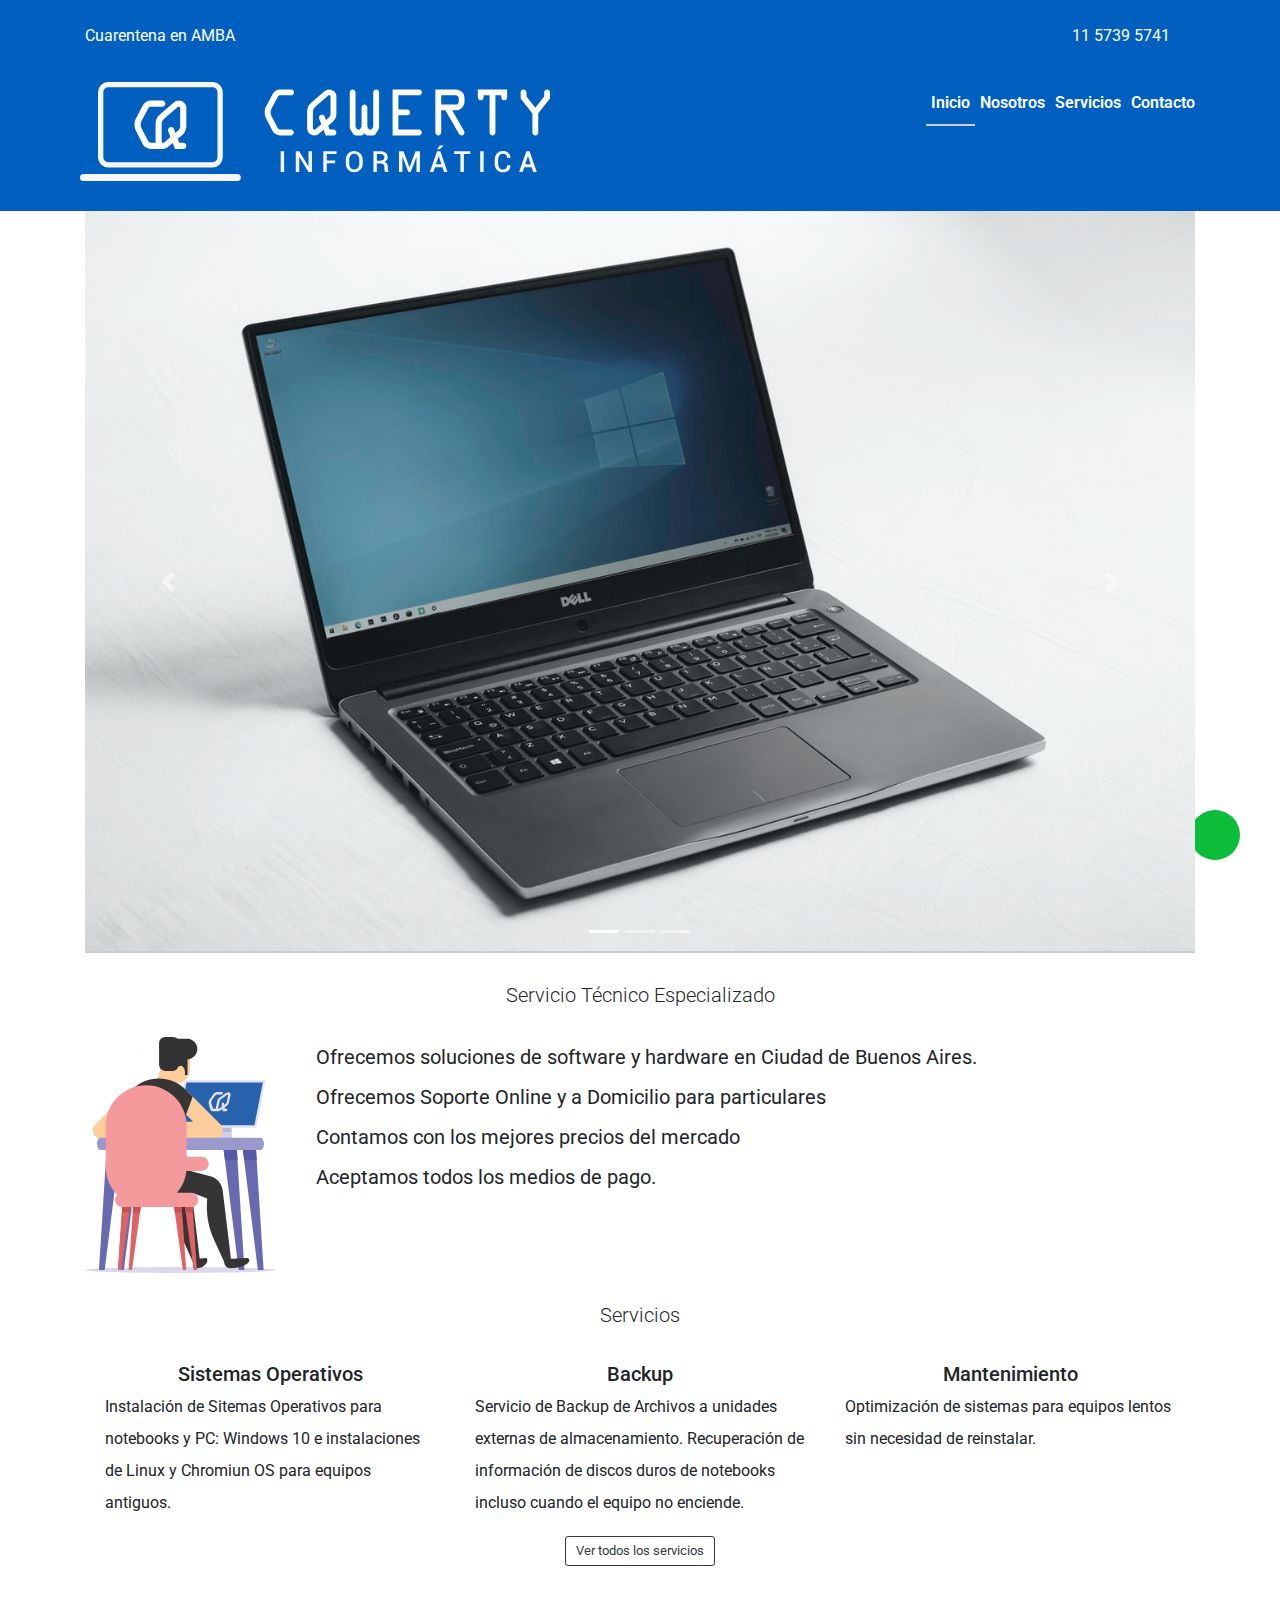
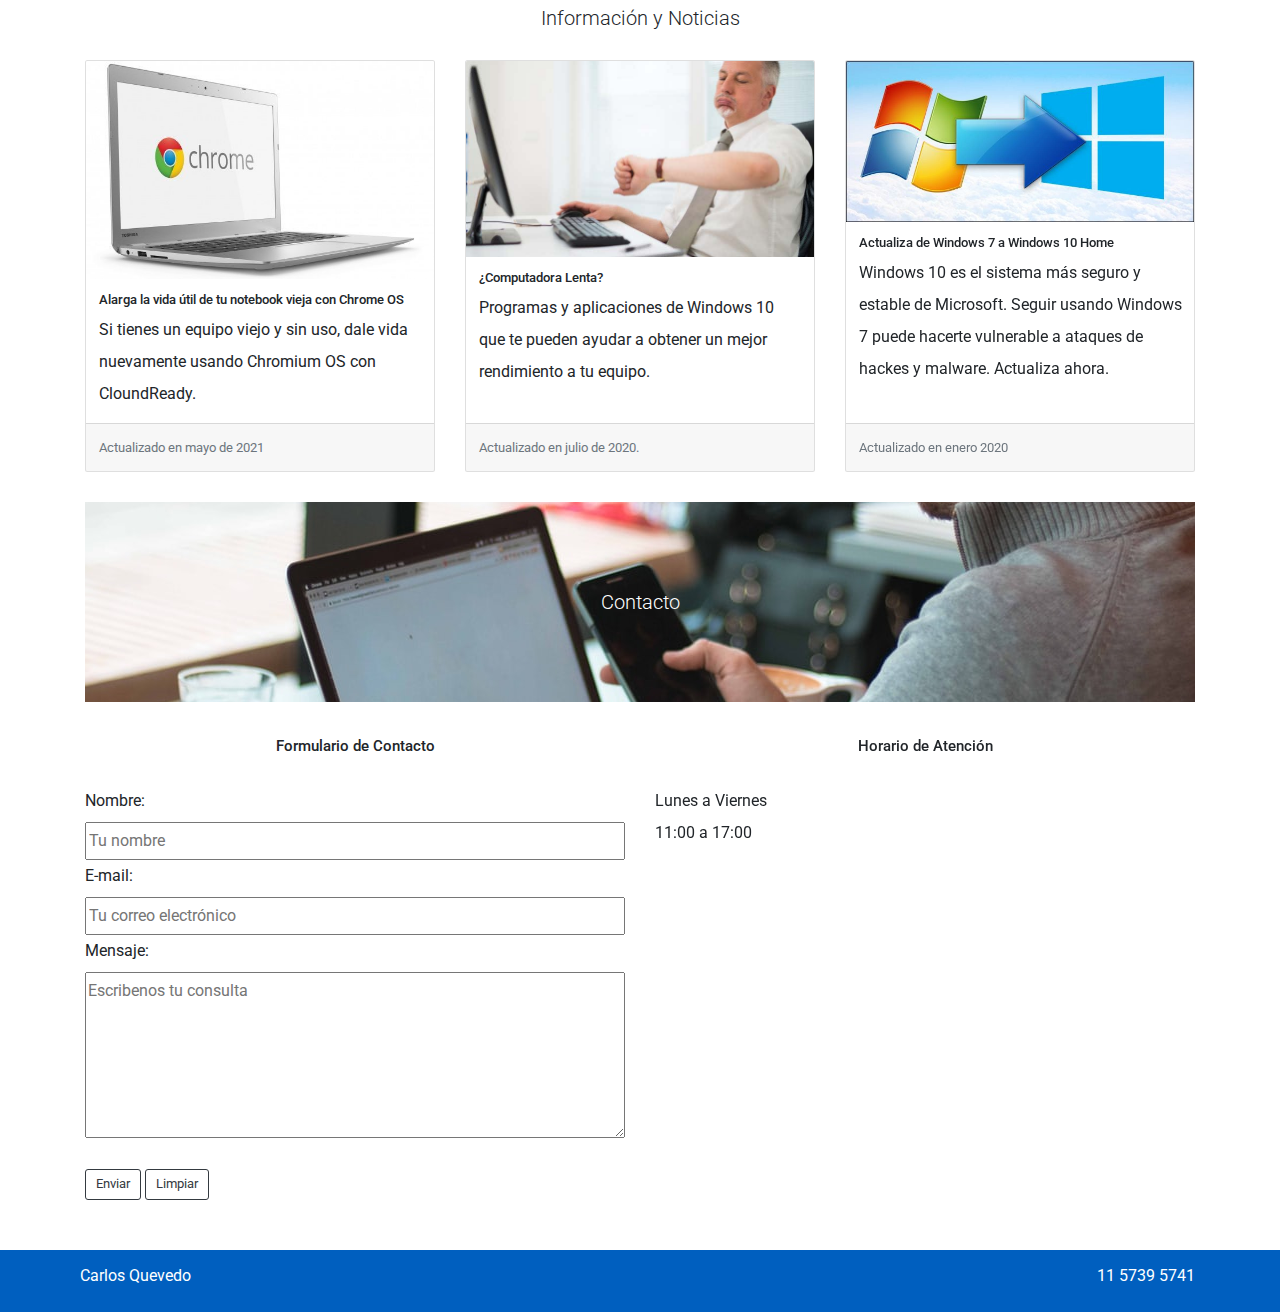
==== index.html @ 0c422514 "Version 1" ====
<!DOCTYPE html>
<html lang="es">

<head>
    <meta charset="UTF-8">
    <meta http-equiv="X-UA-Compatible" content="IE=edge">
    <meta name="viewport" content="width=device-width, initial-scale=1.0">
    <title>CQWERTY Informática</title>
  
      <!-- Icon -->
        <link rel="shortcut icon" href="./img/icon.svg" type="image/x-icon">
        
        <!-- Google Fonts -->
        <link rel="preconnect" href="https://fonts.gstatic.com">
        <link href="https://fonts.googleapis.com/css2?family=Roboto:ital,wght@0,100;0,300;0,400;0,500;0,700;0,900;1,100;1,300;1,400;1,500;1,700;1,900&display=swap" rel="stylesheet">
      
        <!-- Animation -->
        <link rel="stylesheet"    href="https://cdnjs.cloudflare.com/ajax/libs/animate.css/4.1.1/animate.min.css"/>

         <!-- Font Awesome 5.14 -->
         <link rel="stylesheet" href="https://use.fontawesome.com/releases/v5.14.0/css/all.css" integrity="sha384-HzLeBuhoNPvSl5KYnjx0BT+WB0QEEqLprO+NBkkk5gbc67FTaL7XIGa2w1L0Xbgc" crossorigin="anonymous">
      
         <!-- Bootstrap CSS -->
        <link rel="stylesheet" href="https://stackpath.bootstrapcdn.com/bootstrap/4.5.2/css/bootstrap.min.css" integrity="sha384-JcKb8q3iqJ61gNV9KGb8thSsNjpSL0n8PARn9HuZOnIxN0hoP+VmmDGMN5t9UJ0Z" crossorigin="anonymous"> 
        <link rel="stylesheet" href="./css/estilos.css">
</head>



<body>
      
  <a class="flex-center" href="https://api.whatsapp.com/send/?phone=5491157395741&text=WCli+-+Hola+tengo+una+consulta" target="_blank" id="btn-whatsapp" title="Contactar">
    <i class="fab fa-whatsapp"> </i> </a>
  
    <header class="flex-column">

      <div class=" bg-main padding-10">

          <div id="top-bar" class=" bg-main padding-10 flex-center">
          </div><!-- BARRA SUPERIOR -->

      <div class="main-header container flex-start">
          
          <div id="logo"  class="padding-10 main-title">  
          </div>
         
  
          <nav class="padding-10 nav-menu">

              <button id="btn-menu" onclick="menu()">
                  <i class="fa fa-bars"></i>
              </button>

              <a class="nav-enlace ocultar-menu active" href="./">Inicio</a>
              <a class="nav-enlace ocultar-menu" href="./nosotros.html">Nosotros</a>
              <a class="nav-enlace ocultar-menu " href="./servicios.html">Servicios</a>
              <a class="nav-enlace ocultar-menu" href="./contacto.html">Contacto</a>
              
          </nav>
          
      </div>
      
     
  </header>

  <div class="container">
    <div id="carouselExampleIndicators" class="carousel slide" data-ride="carousel">
      <ol class="carousel-indicators">
        <li data-target="#carouselExampleIndicators" data-slide-to="0" class="active"></li>
        <li data-target="#carouselExampleIndicators" data-slide-to="1"></li>
        <li data-target="#carouselExampleIndicators" data-slide-to="2"></li>
      </ol>
      <div class="carousel-inner">
        <div class="carousel-item active">
          <img src="./img/anuncio3.jpg" class="d-block w-100" alt="...">
        </div>
        <div class="carousel-item">
          <img src="./img/anuncio1.jpg" class="d-block w-100" alt="...">
        </div>
        <div class="carousel-item">
          <img src="./img/anuncio2.jpg" class="d-block w-100" alt="...">
        </div>
      </div>
      <a class="carousel-control-prev" href="#carouselExampleIndicators" role="button" data-slide="prev">
        <span class="carousel-control-prev-icon" aria-hidden="true"></span>
        <span class="sr-only">Anterior</span>
      </a>
      <a class="carousel-control-next" href="#carouselExampleIndicators" role="button" data-slide="next">
        <span class="carousel-control-next-icon" aria-hidden="true"></span>
        <span class="sr-only">Siguiente</span>
      </a>
    </div>
  </div>
  
    



   


    <section id="nosotros">
        <h2 class="text-center fw-300">Servicio Técnico Especializado</h2>
        <div class="mt-5 nosotros container d-flex">
          <div>
              <img src="./img/nosotros.svg" alt="">
          </div>
          <p>
            <ul class="nosotros-li">
              <li><i class="fa fa-check-square"> </i>  Ofrecemos soluciones de software y hardware en Ciudad de Buenos Aires.</li>
              <li><i class="fa fa-check-square"> </i>  Ofrecemos Soporte Online y a Domicilio para particulares</li>
              <li><i class="fa fa-check-square"> </i>  Contamos con los mejores precios del mercado</li>
              <li><i class="fa fa-check-square"> </i>  Aceptamos todos los medios de pago.</li>
            </ul>
            
            
            
          </p>

        </div>
      

        




    </section>
      <!-- NOSOTROS -->

    
    <main id="Services" class="container padding-30 f-column f-wrap">
      
      <h2 class="text-center fw-300">Servicios</h3>    

        <div class="row mt-5 service-li  d-flex">
          <div class="col service-item margin-5">
              <h3 class="service-title text-center"><i class="fab fa-windows"> </i> Sistemas Operativos</h3>
              <p class="service-text-1">Instalación de Sitemas Operativos para notebooks y PC: Windows 10 e instalaciones de Linux y Chromiun OS para equipos antiguos.</p>
             
  
          </div>
          <div class="col service-item margin-5">
            <h3 class="service-title  text-center" ><i class="fa fa-hdd"> </i> Backup</h3>
              <p class="service-text-1 ">Servicio de Backup de Archivos a unidades externas de almacenamiento. Recuperación de información de discos duros de notebooks incluso cuando el equipo no enciende.</p>
             
  
  
          </div>
          <div class="col service-item margin-5">
              <h3 class=" service-title text-center"><i class="fa fa-laptop-medical"> </i> Mantenimiento</h3>
              <p class="service-text-1 ">Optimización de sistemas para equipos lentos sin necesidad de reinstalar.</p>
              
          </div>
          </div>            <!-- FIN FILA -->


        <p class="text-center"><a class="btn btn-outline-dark btn-lg" href="./servicios.html">Ver todos los servicios</a></p>
    </main > 
    <!-- MAIN SERVICIOS -->

    <h2 class="text-center fw-300">Información y Noticias</h2>
    <section class="main-blog container">

        <div class="card-deck">
            <div class="card">
              <img src="./img/blog/chromebook.jpg" class="card-img-top" alt="...">
              <div class="card-body">
                <h5 class="card-title">Alarga la vida útil de tu notebook vieja con Chrome OS</h5>
                <p class="card-text">Si tienes un equipo viejo y sin uso, dale vida nuevamente usando Chromium OS con CloundReady.</p>
              </div>
              <div class="card-footer">
                <small class="text-muted">Actualizado en mayo de 2021</small>
              </div>
            </div>
            <div class="card">
              <img src="./img/blog/pc-lenta.jpg" class="card-img-top" alt="...">
              <div class="card-body">
                <h5 class="card-title">¿Computadora Lenta?</h5>
                <p class="card-text">Programas y aplicaciones de Windows 10 que te pueden ayudar a obtener un mejor rendimiento a tu equipo.</p>
              </div>
              <div class="card-footer">
                <small class="text-muted">Actualizado en julio de 2020.</small>
              </div>
            </div>
            <div class="card">
              <img src="./img/blog/windows7.jpg" class="card-img-top" alt="...">
              <div class="card-body">
                <h5 class="card-title">Actualiza de Windows 7 a Windows 10 Home</h5>
                <p class="card-text">Windows 10 es el sistema más seguro y estable de Microsoft. Seguir usando Windows 7 puede hacerte vulnerable a ataques de hackes y malware.  Actualiza ahora.</p>
              </div>
              <div class="card-footer">
                <small class="text-muted">Actualizado en enero 2020</small>
              </div>
            </div>
          </div>        

    </section> 
    <!-- BLOG NOTICIAS -->

    <section id="contacto " class="container contacto">


    
    <h2 class="contacto-title fw-300 text-center"> Contacto</h2>
    <!-- comentario -->

      <div class="row">
      <div class="col-sm">
        <h4 class="mt-5 mb-5 text-center">Formulario de Contacto</h4>
        <form action="">

          <label for="nombre"><i class="far fa-user"> </i> Nombre:</label>
            <input type="text" id="nombre" placeholder="Tu nombre" required>
        
            <label for="correo"><i class="fa fa-at"> </i> E-mail:</label>
            <input type="email" name="email" id="email" placeholder="Tu correo electrónico" required>
        
            <label for="mensaje"><i class="far fa-comment-alt"> </i> Mensaje:</label>
            <textarea name="mensaje" id="mensaje" cols="30" rows="5" placeholder="Escribenos tu consulta"></textarea>
          
      <div class="mt-5"><input class="btn btn-outline-dark btn-lg" type="submit" value="Enviar"> 
        <input class="btn btn-outline-dark btn-lg" type="reset" value="Limpiar"></div>
    </form>
      </div>

      <div class="col-sm">
        <h4 class="mt-5 mb-5 text-center">Horario de Atención</h4>

        <p>Lunes a Viernes<br>11:00 a 17:00</p>

        <iframe
                src="https://www.google.com/maps/embed?pb=!1m18!1m12!1m3!1d13136.920981046613!2d-58.40308395!3d-34.5983389!2m3!1f0!2f0!3f0!3m2!1i1024!2i768!4f13.1!3m3!1m2!1s0x95bccb19652d4001%3A0x3129da6bbda3a8c0!2sServicio%20T%C3%A9cnico%20CQWERTY!5e0!3m2!1ses-419!2sar!4v1618425136594!5m2!1ses-419!2sar"
                width="100%" height="350px" style="border:0;" allowfullscreen="" loading="lazy"></iframe>

      </div>
    </div>
    
    
    

    </section>
    <!-- CONTACTO -->


    <footer id="footer" class="bg-main">
    
    </footer> 


    
    <script src="https://code.jquery.com/jquery-3.5.1.slim.min.js" integrity="sha384-DfXdz2htPH0lsSSs5nCTpuj/zy4C+OGpamoFVy38MVBnE+IbbVYUew+OrCXaRkfj" crossorigin="anonymous"></script>
    <script src="https://cdn.jsdelivr.net/npm/popper.js@1.16.1/dist/umd/popper.min.js" integrity="sha384-9/reFTGAW83EW2RDu2S0VKaIzap3H66lZH81PoYlFhbGU+6BZp6G7niu735Sk7lN" crossorigin="anonymous"></script>
    <script src="https://stackpath.bootstrapcdn.com/bootstrap/4.5.2/js/bootstrap.min.js" integrity="sha384-B4gt1jrGC7Jh4AgTPSdUtOBvfO8shuf57BaghqFfPlYxofvL8/KUEfYiJOMMV+rV" crossorigin="anonymous"></script>
    <script src="./js/script.js"></script>
    <script src="./js/app.js"></script>
    <script src="./js/data.js"></script>
</body>

</html>
---- css/estilos.css ----
html {
    box-sizing: border-box;
    font-size: 62.5%;  
    /* reset para rems :
    16px es la base del tamaño fuente en html 
    62.5 = 10px de 16px
        */
}
*, *:before, *:after {
    box-sizing: inherit;
}

body {

    font-family: 'Roboto', sans-serif;
    font-size: 1.6rem;
    line-height: 2;
}
header {
    background: #014f84;
}
        
section {
    margin-top: 30px;
}
aside {
    width: 30%;
    padding-left: 15px;
    margin-left: 15px;
    float: right;
    background-color: rgb(241, 241, 241);
    border-radius: 15px;
  }
aside h2 {
    text-align: center;
    margin: 15px;
    font-weight: 600;
}
aside h3 {
    font-size: 1.6rem;
    line-height: normal;
}
aside p {
    line-height:1.5;
    font-size: 1.3rem;
}
aside .noticias-li {
    margin-top: 20px;
}


/* Globales */
img {
    width: 100%;
    max-width: 100%;
}

form {
    display: flex;
    flex-direction: column;
}

nav {
    display: flex;
    justify-content: flex-end;
}

footer a {
    color: white;
}
footer a:hover {
    color: white;
}
a:hover {
    text-decoration: none;
}
li {
    list-style: none;
}
h2.card-title {
    font-size: 8rem;
}


.condiciones {
    font-size: 1rem;
    color: red;
    font-style: italic;
}

/* BOTONES */
button {
    border: none;
}
#btn-menu {
    display: none;
}
#btn-whatsapp {
    background-color: #0bbd38;
    color: white;
    padding: 5px;
    position: fixed;
    bottom: 40px;
    right: 40px;
    border-radius: 50%;
    width: 50px;
    height: 50px;
    font-size: 2.2rem;
    transition: ease-in-out 0.5s;
}
#btn-whatsapp:hover {
    text-decoration: none;
    background-color: white;
    border: 1px solid #0bbd38;
    color: #0bbd38;
}
.btn-consulta {
    transition: ease-in-out 0.5s ;
}
.btn-consulta:hover {
    background-color: #0bbd38;
    color: white;
    font-weight: bold;
    text-transform: capitalize;
    font-size: 2rem;
}
.service-title {
    background: none;
    font-size: 2rem;
}


.flex-center {
    display: flex;
    justify-content: center;
    align-items: center;
}
.flex-column {
    display: flex;
    flex-direction: column;
}
.flex-between {
    display: flex;
    justify-content: space-between;
}
.flex-start {
    display: flex;
    justify-content: space-between;
    align-items: flex-start;
}
.f-wrap {
    flex-wrap: wrap;
}
.jumbo-screenfit {
    max-width: 700px;
}
.h-500 {
    height: 500px;
}


/* PADDINGS */
.no-padding {
    padding:0;
}
.padding-10 {
    padding: 10px;
}

.padding-20 {
    padding:30px;
}
.padding-30 {
    padding: 30px;
}
.padding-lr-30 {
    padding: 0 30px;
}
/* MARGENES */
.margin-5 {
    margin: 5px;
}
.margin-15 {
    margin: 15px;
}
.margin-30 {
    margin: 30px;
}

/* BACKGROUND COLOR */
.bg-main {
    background: #005fbf;
}
.bg-gris {
    background-color: #d3d3d3;
}
.bg-footer {
    background-color: #040404;
}


    /* FUENTES */
.fw-300 {
    font-weight: 300;
}

/* HEADER */
.top-bar {
    display: flex;
    flex-direction: row;
    justify-content: space-between;
}
.top-bar-element a {
    color: white;
}
.top-bar-element, .top-bar-element:hover {
    color: white;
}

.main-header {
    padding: 1rem 0;
}
.main-title img {
    width: 70%;
    flex-shrink: 0;
}

a.nav-enlace {
    display: inline-block;
    color: #fff;
    padding: 5px;
    font-weight: 600;
}
a.nav-enlace:hover {
    border-bottom: 2px solid #ccc;
    text-decoration: none;
}
.active {
    border-bottom: 2px solid #ccc;
}

.nosotros-li {
    font-size: 2rem;
    list-style: none;
}

.contacto-title {
    background: #014f84 url("../img/contacto-head.jpg") center no-repeat;
    height: 20rem;
    display: flex;
    align-items: center;
    justify-content: center;
    color: white;
    
}

.ocultar-serv {
    display: none;
}

/* PAGES */
.nosotros-page-txt p {
    font-size: 2rem;
    padding: 15px;
}


/* BLOG */
.blog-cards {
    font-size: 5rem;
    color: white;
    width: 25%;
    height: 200px;
    border-radius: 15px;
    margin: 5px; 
}
.article-description, .article-description a {
    color: #696969;
    font-size: 1.4rem;
}
blockquote {
    margin: 15px;
    font-size: 2rem;
    font-style: italic;
    font-family: Georgia, 'Times New Roman', Times, serif;
}
blockquote::before {
    content: '“';
    font-family: Georgia, Times, 'Times New Roman', serif;
    font-size: 5rem;
    font-style: italic;
}


/* MEDIA QUERIES */
@media (max-width: 1000px) {
    .container, .container-md, .container-sm   {
        max-width: 100%;

    }
}
@media (max-width: 768px) {
   body.padding-30{
       padding: 0;
   }
   .main-title img {
    width: 100%;
}
.main-header {
    flex-direction: column;
    align-items: center;
}
#nosotros .container {
    flex-direction: row-reverse;
    align-items: flex-end;
}
.nosotros-page {
    flex-direction: column-reverse;
}
    nav {
        flex-direction: column;
        align-items:center;
    }
    section, main  {
        padding: 10px;
    }
    #btn-menu {
        display: block;
    }
    a.ocultar-menu {
        display: none;
    }
    .active {
        border-bottom: none;
    }
    .container, .container-md, .container-sm {
        max-width: 100%;

    }
    .service-li {
        flex-direction: column;
        text-align: center;
        padding: 5px;
    }
    .service-item {
        margin: 3rem;
    }
}

@media (max-width: 580px) {
    .container, .container-md, .container-sm   {
        max-width: 100%;

    }
header {
    height: auto;
}
.main-title img {
    width: 90%;
}
h2.card-title {
    font-size: 4rem;
}
.jumbo-phonefit {
    line-height: normal;
}
.nosotros-page {
    flex-direction: column-reverse;
}
#nosotros .container {
    flex-direction: column-reverse;
    justify-content: center;
    align-items: center;
}
    .f-wrap { 
    flex-wrap: wrap;
}
.top-bar {
    justify-content: center;
}
.covid-alert {
    display: none;
}
.footer-column {
    flex-direction: column;
    align-content: center;
    justify-content: center;
    padding-top: 1rem;
}
}
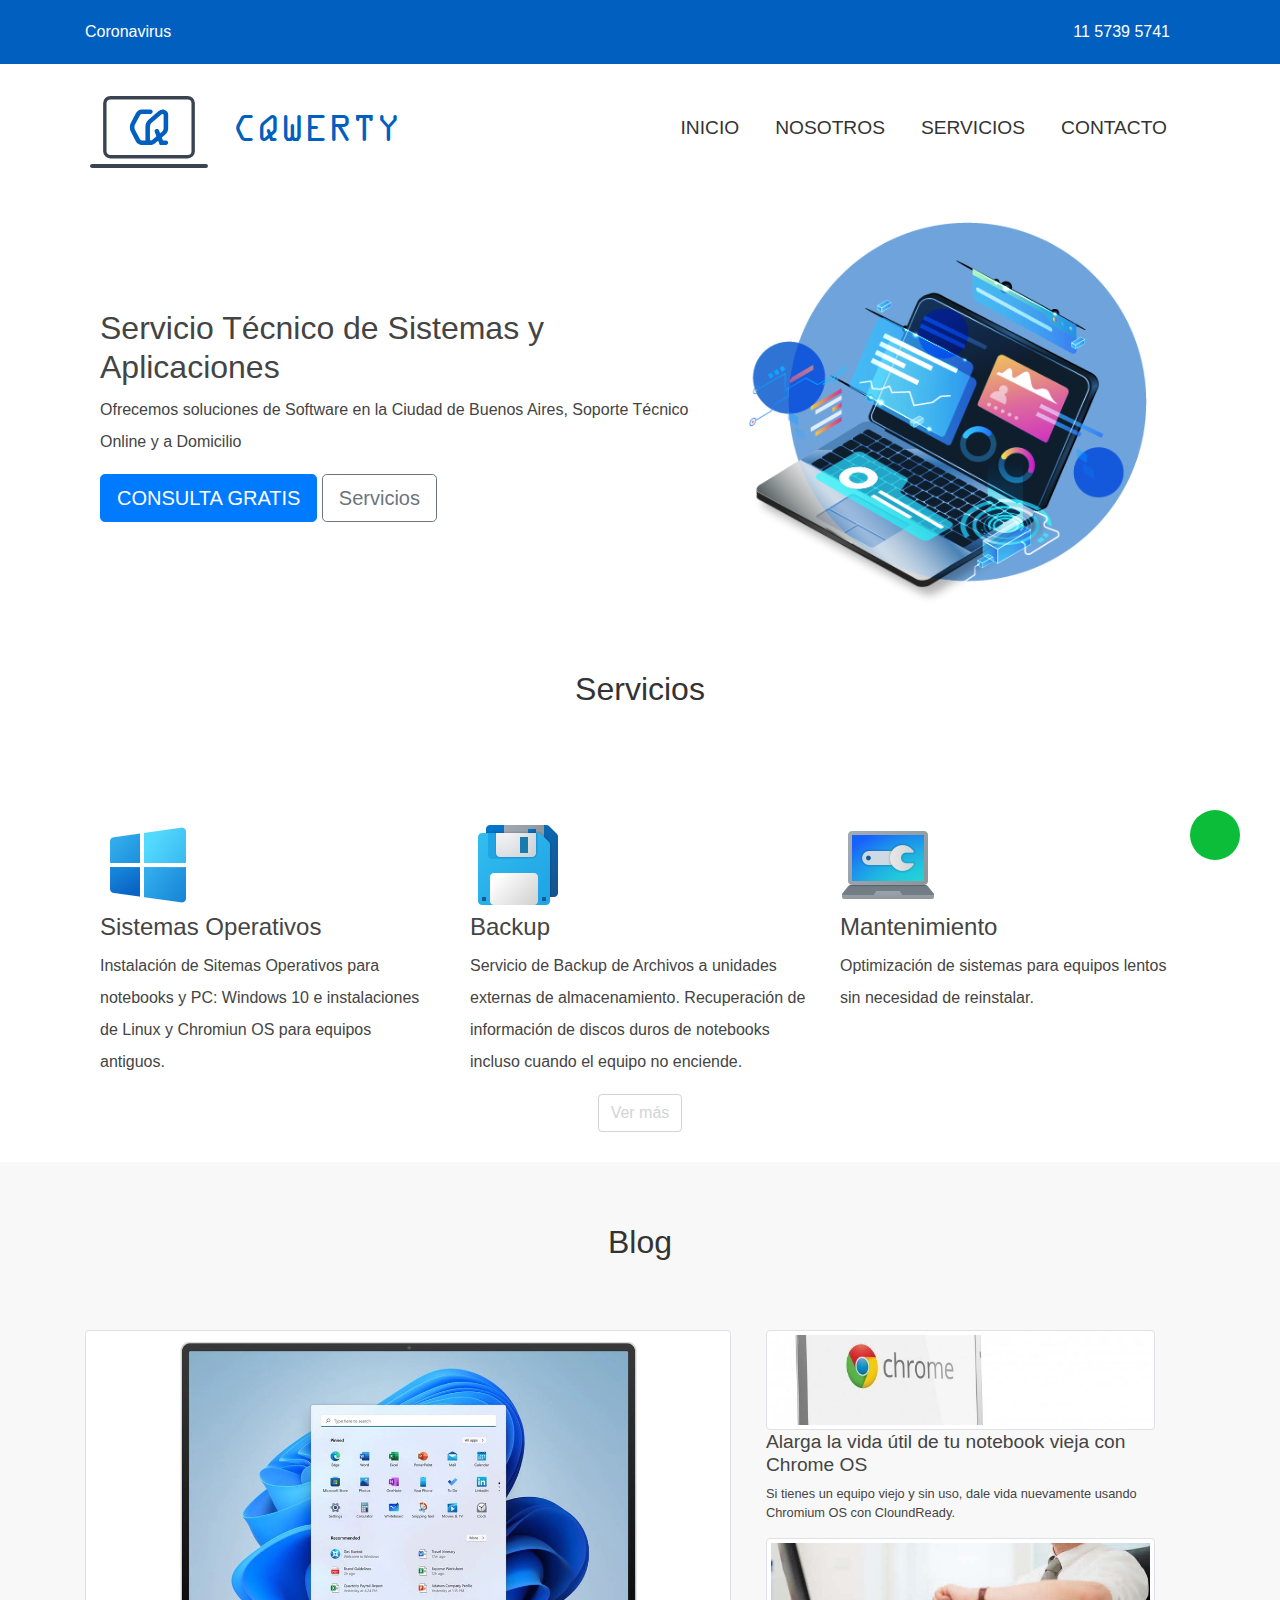
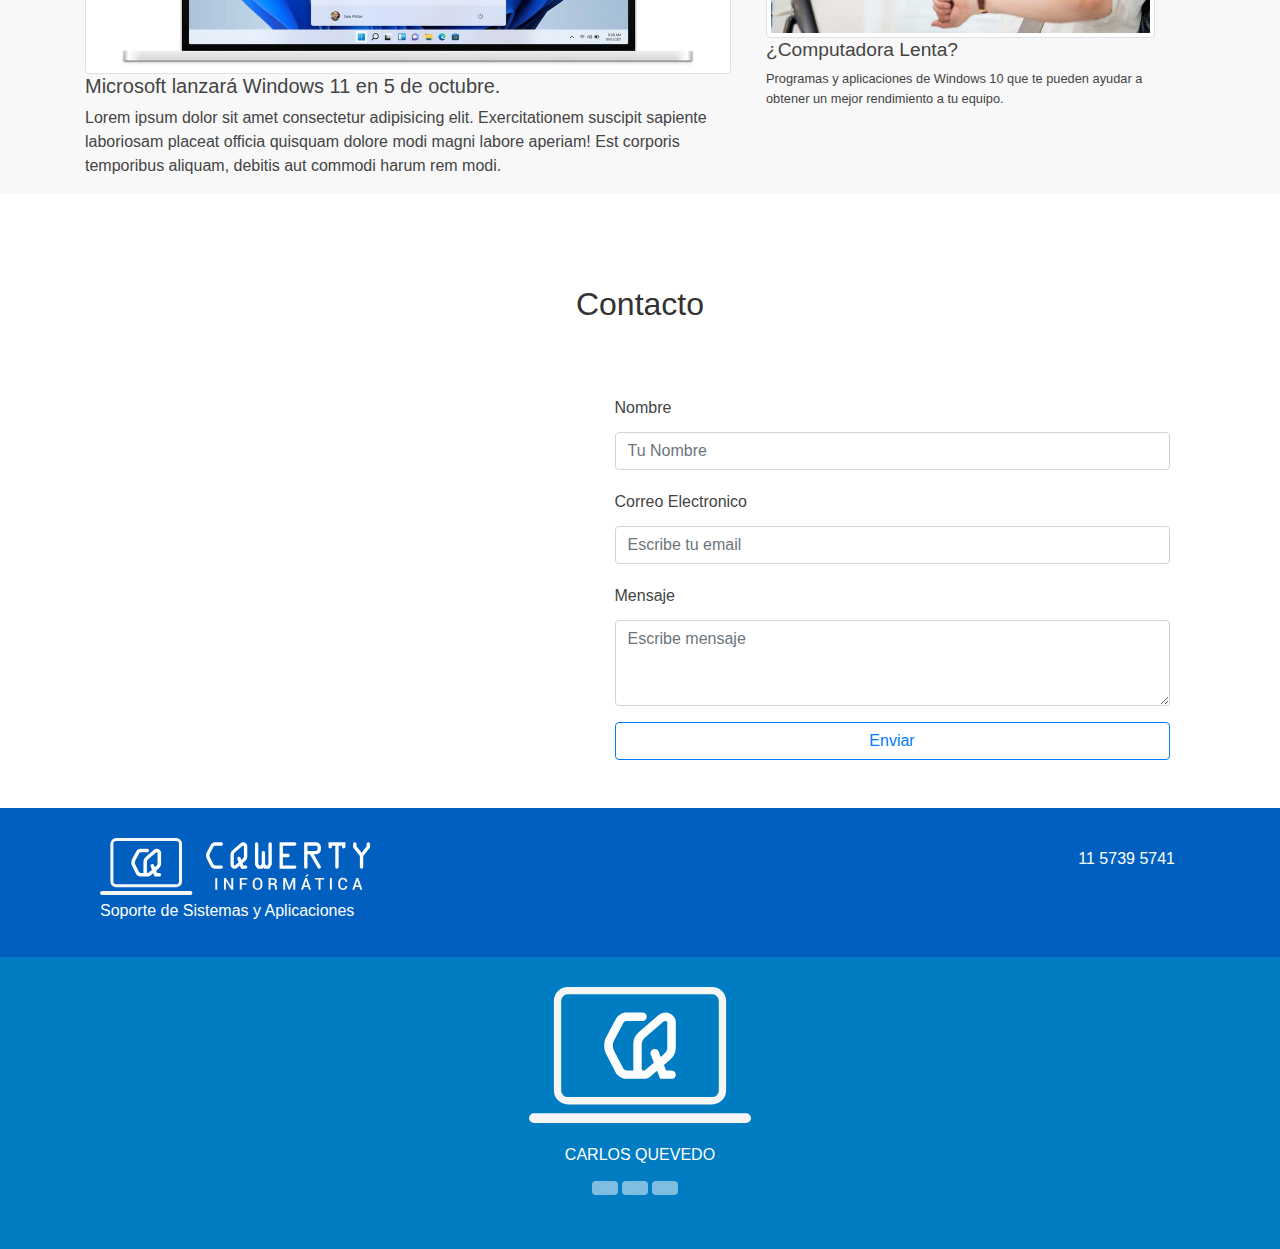
==== commit 8027b04f: "Web Redesign" ====
--- a/index.html
+++ b/index.html
@@ -2,68 +2,97 @@
 <html lang="es">
 
 <head>
-    <meta charset="UTF-8">
-    <meta http-equiv="X-UA-Compatible" content="IE=edge">
-    <meta name="viewport" content="width=device-width, initial-scale=1.0">
-    <title>CQWERTY Informática</title>
-  
-      <!-- Icon -->
-        <link rel="shortcut icon" href="./img/icon.svg" type="image/x-icon">
+  <meta charset="UTF-8">
+  <meta http-equiv="X-UA-Compatible" content="IE=edge">
+  <meta name="viewport" content="width=device-width, initial-scale=1.0">
+  <meta name="keywords" content="Servicio, técnico, computadoras, notebook, soporte, reparación">
+  <meta name="description" content="CQWERTY Informática: Soporte Técnico de Sistemas y Aplicaciones. 
+    Ofrecemos Servicio Técnico Especializado en Software de Notebooks y PC">
+  <meta name="author" content="Carlos Quevedo">
+  <meta name="copyright" content="CQWERTY IT">
+  <meta name="robots" content="index">
+
+  <title>CQWERTY Informática</title>
+
+  <link rel="shortcut icon" href="./img/ico.svg" type="image/x-icon">
+  <link rel="stylesheet" href="https://cdnjs.cloudflare.com/ajax/libs/animate.css/4.1.1/animate.min.css" />
+  <link rel="stylesheet" href="https://use.fontawesome.com/releases/v5.14.0/css/all.css"
+    integrity="sha384-HzLeBuhoNPvSl5KYnjx0BT+WB0QEEqLprO+NBkkk5gbc67FTaL7XIGa2w1L0Xbgc" crossorigin="anonymous">
+    <link href="https://fonts.googleapis.com/icon?family=Material+Icons" rel="stylesheet">
+    <link rel="stylesheet" href="https://stackpath.bootstrapcdn.com/bootstrap/4.5.2/css/bootstrap.min.css"
+    integrity="sha384-JcKb8q3iqJ61gNV9KGb8thSsNjpSL0n8PARn9HuZOnIxN0hoP+VmmDGMN5t9UJ0Z" crossorigin="anonymous">
+  <link rel="stylesheet" href="./css/main.css">
+    <link rel="stylesheet" href="./css/style.css">
+</head>
+
+
+<body>
+
+    <!-- FLOATING BUTTON -->
+    <a 
+    href="https://api.whatsapp.com/send/?phone=5491157395741&text=WCli+-+Hola+tengo+una+consulta"
+    id="btn-whatsapp"
+    class="d-flex justify-content-center align-items-center" 
+    title="Contactar"
+    aria-label="Consulta gratis por WhatsApp">
+    <i class="fab fa-whatsapp"> </i> 
+  </a>
+
+
+    <div id="top-bar" class="bg-main">
+      <div class="container-lg top-bar">
+          
+        <a  class="top-bar-element covid-alert" href="./blog/coronavirus.html">
+          <i class="fa fa-virus"> </i> Coronavirus </a>
+    
+     
+          <div class="top-bar-element social-links"> 
+          <a class="margin-5" href="https://api.whatsapp.com/send/?phone=5491157395741&text=WCli+-+Hola+tengo+una+consulta"><i class="fab fa-whatsapp"> </i> 11 5739 5741</a>   
+          <a class="margin-5" href="https://facebook.com/cqwerty.ar"> <i class="fab fa-facebook-square"></i></a>
+          <a class="margin-5" href="https://instagram.com/cqwerty.ar"> <i class="fab fa-instagram"></i></a> 
+          
+          </div>
+      
+    </div>
+    </div><!-- BARRA SUPERIOR -->
+
+  <header id="header">
+
+
+      <nav class="nav-header container-lg d-flex justify-content-between">
+
         
-        <!-- Google Fonts -->
-        <link rel="preconnect" href="https://fonts.gstatic.com">
-        <link href="https://fonts.googleapis.com/css2?family=Roboto:ital,wght@0,100;0,300;0,400;0,500;0,700;0,900;1,100;1,300;1,400;1,500;1,700;1,900&display=swap" rel="stylesheet">
-      
-        <!-- Animation -->
-        <link rel="stylesheet"    href="https://cdnjs.cloudflare.com/ajax/libs/animate.css/4.1.1/animate.min.css"/>
-
-         <!-- Font Awesome 5.14 -->
-         <link rel="stylesheet" href="https://use.fontawesome.com/releases/v5.14.0/css/all.css" integrity="sha384-HzLeBuhoNPvSl5KYnjx0BT+WB0QEEqLprO+NBkkk5gbc67FTaL7XIGa2w1L0Xbgc" crossorigin="anonymous">
-      
-         <!-- Bootstrap CSS -->
-        <link rel="stylesheet" href="https://stackpath.bootstrapcdn.com/bootstrap/4.5.2/css/bootstrap.min.css" integrity="sha384-JcKb8q3iqJ61gNV9KGb8thSsNjpSL0n8PARn9HuZOnIxN0hoP+VmmDGMN5t9UJ0Z" crossorigin="anonymous"> 
-        <link rel="stylesheet" href="./css/estilos.css">
-</head>
-
-
-
-<body>
-      
-  <a class="flex-center" href="https://api.whatsapp.com/send/?phone=5491157395741&text=WCli+-+Hola+tengo+una+consulta" target="_blank" id="btn-whatsapp" title="Contactar">
-    <i class="fab fa-whatsapp"> </i> </a>
-  
-    <header class="flex-column">
-
-      <div class=" bg-main padding-10">
-
-          <div id="top-bar" class=" bg-main padding-10 flex-center">
-          </div><!-- BARRA SUPERIOR -->
-
-      <div class="main-header container flex-start">
-          
-          <div id="logo"  class="padding-10 main-title">  
-          </div>
-         
-  
-          <nav class="padding-10 nav-menu">
-
-              <button id="btn-menu" onclick="menu()">
-                  <i class="fa fa-bars"></i>
+        
+          <a href="/" class="logo">
+            <img class="logo-main" src="./img/icon.svg" alt="Servicio Técnico de Computadoras">
+            <img  class="logo-white" src="./img/cq.svg" alt="Servicio Técnico de Computadoras">
+            CQWERTY</a>
+
+            <button  class="nav-btn_open" id="btn-menu" aria-label="Abrir Menú">
+              <i class="fa fa-bars"></i>
+              <!-- <span class="material-icons">
+                menu
+                </span> -->
+            </button>
+            
+           <ul class="d-flex nav-menu">
+              <button  class="nav-btn_close" id="btn-close" aria-label="Cerrar Menú">
+                <i class="fa fa-times"></i>
+                <!-- <span class="material-icons">
+                  close
+                  </span> -->
               </button>
-
-              <a class="nav-enlace ocultar-menu active" href="./">Inicio</a>
-              <a class="nav-enlace ocultar-menu" href="./nosotros.html">Nosotros</a>
-              <a class="nav-enlace ocultar-menu " href="./servicios.html">Servicios</a>
-              <a class="nav-enlace ocultar-menu" href="./contacto.html">Contacto</a>
-              
-          </nav>
-          
-      </div>
-      
-     
+              <li class="nav-menu-item"><a href="#" class="nav-menu-link">Inicio</a></li>
+              <li class="nav-menu-item"><a href="#about" class="nav-menu-link">Nosotros</a></li>
+              <li class="nav-menu-item"><a href="#services" class="nav-menu-link">Servicios</a></li>
+              <li class="nav-menu-item"><a href="#contact" class="nav-menu-link">Contacto</a></li>
+            </ul>
+
+      </nav>
+
   </header>
-
-  <div class="container">
+ 
+  <!-- <div class="container">
     <div id="carouselExampleIndicators" class="carousel slide" data-ride="carousel">
       <ol class="carousel-indicators">
         <li data-target="#carouselExampleIndicators" data-slide-to="0" class="active"></li>
@@ -72,13 +101,13 @@
       </ol>
       <div class="carousel-inner">
         <div class="carousel-item active">
-          <img src="./img/anuncio3.jpg" class="d-block w-100" alt="...">
+          <img src="./img/anuncio3.jpg" class="d-block wxt0" alt="...">
         </div>
         <div class="carousel-item">
-          <img src="./img/anuncio1.jpg" class="d-block w-100" alt="...">
+          <img src="./img/anuncio1.jpg" class="d-block wxt0" alt="...">
         </div>
         <div class="carousel-item">
-          <img src="./img/anuncio2.jpg" class="d-block w-100" alt="...">
+          <img src="./img/anuncio2.jpg" class="d-block wxt0" alt="...">
         </div>
       </div>
       <a class="carousel-control-prev" href="#carouselExampleIndicators" role="button" data-slide="prev">
@@ -91,170 +120,216 @@
       </a>
     </div>
   </div>
-  
-    
-
-
-
-   
-
-
-    <section id="nosotros">
-        <h2 class="text-center fw-300">Servicio Técnico Especializado</h2>
-        <div class="mt-5 nosotros container d-flex">
-          <div>
-              <img src="./img/nosotros.svg" alt="">
-          </div>
-          <p>
-            <ul class="nosotros-li">
-              <li><i class="fa fa-check-square"> </i>  Ofrecemos soluciones de software y hardware en Ciudad de Buenos Aires.</li>
-              <li><i class="fa fa-check-square"> </i>  Ofrecemos Soporte Online y a Domicilio para particulares</li>
-              <li><i class="fa fa-check-square"> </i>  Contamos con los mejores precios del mercado</li>
-              <li><i class="fa fa-check-square"> </i>  Aceptamos todos los medios de pago.</li>
-            </ul>
-            
-            
-            
-          </p>
-
-        </div>
-      
-
-        
-
-
-
-
-    </section>
-      <!-- NOSOTROS -->
-
-    
-    <main id="Services" class="container padding-30 f-column f-wrap">
-      
-      <h2 class="text-center fw-300">Servicios</h3>    
-
-        <div class="row mt-5 service-li  d-flex">
-          <div class="col service-item margin-5">
-              <h3 class="service-title text-center"><i class="fab fa-windows"> </i> Sistemas Operativos</h3>
-              <p class="service-text-1">Instalación de Sitemas Operativos para notebooks y PC: Windows 10 e instalaciones de Linux y Chromiun OS para equipos antiguos.</p>
-             
-  
-          </div>
-          <div class="col service-item margin-5">
-            <h3 class="service-title  text-center" ><i class="fa fa-hdd"> </i> Backup</h3>
-              <p class="service-text-1 ">Servicio de Backup de Archivos a unidades externas de almacenamiento. Recuperación de información de discos duros de notebooks incluso cuando el equipo no enciende.</p>
-             
-  
-  
-          </div>
-          <div class="col service-item margin-5">
-              <h3 class=" service-title text-center"><i class="fa fa-laptop-medical"> </i> Mantenimiento</h3>
-              <p class="service-text-1 ">Optimización de sistemas para equipos lentos sin necesidad de reinstalar.</p>
-              
-          </div>
-          </div>            <!-- FIN FILA -->
-
-
-        <p class="text-center"><a class="btn btn-outline-dark btn-lg" href="./servicios.html">Ver todos los servicios</a></p>
-    </main > 
-    <!-- MAIN SERVICIOS -->
-
-    <h2 class="text-center fw-300">Información y Noticias</h2>
-    <section class="main-blog container">
-
-        <div class="card-deck">
-            <div class="card">
-              <img src="./img/blog/chromebook.jpg" class="card-img-top" alt="...">
-              <div class="card-body">
-                <h5 class="card-title">Alarga la vida útil de tu notebook vieja con Chrome OS</h5>
-                <p class="card-text">Si tienes un equipo viejo y sin uso, dale vida nuevamente usando Chromium OS con CloundReady.</p>
-              </div>
-              <div class="card-footer">
-                <small class="text-muted">Actualizado en mayo de 2021</small>
+ -->
+
+<section class="container welcome-section">
+
+  <div class="row justify-content-between">
+    
+  
+    <div class="col-lg-7 my-auto">
+
+    <h1 class="welcome-title">Servicio Técnico de Sistemas y Aplicaciones</h1>
+    <p>Ofrecemos soluciones de Software en la Ciudad de Buenos Aires, Soporte Técnico Online y a Domicilio</p>
+    <a class="btn btn-lg btn-welcome btn-primary" href="https://wa.me/5491157395741">CONSULTA GRATIS</a>
+    <a class="btn btn-lg btn-welcome btn-outline-secondary" href="#servicios">Servicios</a>
+
+  </div>
+  <div class="col-lg-5">
+
+    <img class="welcome-img img-fluid" src="./img/welcome-iso.png" alt="Servicio Técnico de Computadoras">
+
+  </div></div>
+</section>
+
+
+
+
+
+  <!-- <section id="nosotros">
+    <h2 class="section-title">Servicio Técnico Especializado</h2>
+    <div class="mt-5 nosotros container d-flex">
+      <div>
+        <img src="./img/nosotros.svg" alt="">
+      </div>
+      <p>
+      <ul class="nosotros-li">
+        <li><i class="fa fa-check-square"> </i> Ofrecemos soluciones de software y hardware en Ciudad de Buenos Aires.
+        </li>
+        <li><i class="fa fa-check-square"> </i> Ofrecemos Soporte Online y a Domicilio para particulares</li>
+        <li><i class="fa fa-check-square"> </i> Contamos con los mejores precios del mercado</li>
+        <li><i class="fa fa-check-square"> </i> Aceptamos todos los medios de pago.</li>
+      </ul>
+
+
+
+      </p>
+
+    </div>
+  </section> -->
+  
+
+
+  <main id="services" class="container padding-30 f-column f-wrap">
+
+    <h2 class="section-title">Servicios</h2>
+
+      <div class="row mt-5 d-flex">
+
+        <div class="col service-item">
+          <img src="./img/fluency/windows.png" alt="Configuración de Sistemas">
+            <!-- <i class="service-icon fab fa-windows"> </i> -->
+            <h3 class="service-title">Sistemas Operativos</h3>
+          <p class="service-text">Instalación de Sitemas Operativos para notebooks y PC: Windows 10 e instalaciones de
+            Linux y Chromiun OS para equipos antiguos.</p>
+        </div>
+
+        <div class="col service-item">
+          <!-- <i class="service-icon fa fa-hdd"> </i>  -->
+          <img src="./img/fluency/save.png" alt="Servicio de Backup">
+          <h3 class="service-title">Backup</h3>
+          <p class="service-text">Servicio de Backup de Archivos a unidades externas de almacenamiento. Recuperación
+            de información de discos duros de notebooks incluso cuando el equipo no enciende.</p>
+        </div>
+
+        <div class="col service-item">
+          <img src="./img/fluency/cleaning.png" alt="Conexión Wifi">
+          <!-- <i class="service-icon fa fa-laptop-medical"> </i> -->
+          <h3 class="service-title"> Mantenimiento</h3>
+          <p class="service-text">Optimización de sistemas para equipos lentos sin necesidad de reinstalar.</p>
+        </div>
+      </div> 
+
+
+      <p class="text-center">
+        <a class="btn-servicios btn btn-outline-dark" href="./servicios.html">Ver más</a>
+      </p>
+  </main>
+  
+
+  <section id="blog">
+
+    <h2 class="section-title">Blog</h2>
+
+    
+    <div class="container blog-container">
+      <article class="blog-content">
+      <img class="blog-img img-thumbnail" src="./img/blog/windows11.webp" alt="Windows 11">
+      <h3 class="blog-title">
+        Microsoft lanzará Windows 11 en 5 de octubre.
+      </h3>
+      <p class="blog-text">Lorem ipsum dolor sit amet consectetur adipisicing elit. Exercitationem suscipit sapiente laboriosam placeat officia quisquam dolore modi magni labore aperiam! Est corporis temporibus aliquam, debitis aut commodi harum rem modi.
+      </p>
+
+    </article>
+
+    <aside>
+
+      <div class="aside-content">
+        <img src="./img/blog/chromebook.jpg" class="blog-img-aside img-thumbnail" alt="Chromebook">
+        <div class="blog-content-aside">
+          <h4 class="blog-title-aside">Alarga la vida útil de tu notebook vieja con Chrome OS</h4>
+          <p class="blog-text-aside">Si tienes un equipo viejo y sin uso, dale vida nuevamente usando Chromium OS con
+          CloundReady.</p>
+        </div>
+      </div>
+      <div class="aside-content">
+        <img class="blog-img-aside img-thumbnail" src="./img/blog/pc-lenta.jpg" alt="Computadora lenta">
+        <div class="blog-content-aside">
+        <h4 class="blog-title-aside">¿Computadora Lenta?</h4>
+        <p class="blog-text-aside">Programas y aplicaciones de Windows 10 que te pueden ayudar a obtener un mejor
+          rendimiento a tu equipo.</p>
               </div>
             </div>
-            <div class="card">
-              <img src="./img/blog/pc-lenta.jpg" class="card-img-top" alt="...">
-              <div class="card-body">
-                <h5 class="card-title">¿Computadora Lenta?</h5>
-                <p class="card-text">Programas y aplicaciones de Windows 10 que te pueden ayudar a obtener un mejor rendimiento a tu equipo.</p>
-              </div>
-              <div class="card-footer">
-                <small class="text-muted">Actualizado en julio de 2020.</small>
-              </div>
-            </div>
-            <div class="card">
-              <img src="./img/blog/windows7.jpg" class="card-img-top" alt="...">
-              <div class="card-body">
-                <h5 class="card-title">Actualiza de Windows 7 a Windows 10 Home</h5>
-                <p class="card-text">Windows 10 es el sistema más seguro y estable de Microsoft. Seguir usando Windows 7 puede hacerte vulnerable a ataques de hackes y malware.  Actualiza ahora.</p>
-              </div>
-              <div class="card-footer">
-                <small class="text-muted">Actualizado en enero 2020</small>
-              </div>
-            </div>
-          </div>        
-
-    </section> 
-    <!-- BLOG NOTICIAS -->
-
-    <section id="contacto " class="container contacto">
-
-
-    
-    <h2 class="contacto-title fw-300 text-center"> Contacto</h2>
-    <!-- comentario -->
-
-      <div class="row">
-      <div class="col-sm">
-        <h4 class="mt-5 mb-5 text-center">Formulario de Contacto</h4>
-        <form action="">
-
-          <label for="nombre"><i class="far fa-user"> </i> Nombre:</label>
-            <input type="text" id="nombre" placeholder="Tu nombre" required>
+
+    </aside>
+  </div>
+    
+
+  </section>
+
+  
+  
+
+  <section id="contact">
+
+
+
+    <h2 class="section-title"> Contacto</h2>
+    
+    <div class="container-lg">
+
+      <div class="contact-map mb-5">
+     <iframe   src="https://www.google.com/maps/embed?pb=!1m18!1m12!1m3!1d13136.920981046613!2d-58.40308395!3d-34.5983389!2m3!1f0!2f0!3f0!3m2!1i1024!2i768!4f13.1!3m3!1m2!1s0x95bccb19652d4001%3A0x3129da6bbda3a8c0!2sServicio%20T%C3%A9cnico%20CQWERTY!5e0!3m2!1ses-419!2sar!4v1618425136594!5m2!1ses-419!2sar"         width="100%"" height="350px" 
+        style="border:0;"      allowfullscreen=""    loading="lazy">      </iframe>
+      </div>
+    
+      
+      <div class="contact-form mb-5">
+       
+        <form>
+          <div class="form-group">
+            <label for="name">Nombre</label>
+            <input type="text" class="form-control" id="name" placeholder="Tu Nombre">
+          </div>
+          <div class="form-group">
+            <label for="email">Correo Electronico</label>
+            <input type="email" class="form-control" id="exampleInputEmail1" aria-describedby="emailHelp" placeholder="Escribe tu email">
+            <small id="emailHelp" class="form-text text-muted"></small>
+          </div>
+
+          <div class="form-group">
+            <label for="exampleFormControlTextarea1">Mensaje</label>
+            <textarea class="form-control" id="exampleFormControlTextarea1" placeholder="Escribe mensaje" rows="3"></textarea>
+          </div>
+          
+         
+          <button type="submit" class="btn btn-outline-primary btn-block">Enviar</button>
+        </form>
         
-            <label for="correo"><i class="fa fa-at"> </i> E-mail:</label>
-            <input type="email" name="email" id="email" placeholder="Tu correo electrónico" required>
         
-            <label for="mensaje"><i class="far fa-comment-alt"> </i> Mensaje:</label>
-            <textarea name="mensaje" id="mensaje" cols="30" rows="5" placeholder="Escribenos tu consulta"></textarea>
-          
-      <div class="mt-5"><input class="btn btn-outline-dark btn-lg" type="submit" value="Enviar"> 
-        <input class="btn btn-outline-dark btn-lg" type="reset" value="Limpiar"></div>
-    </form>
-      </div>
-
-      <div class="col-sm">
-        <h4 class="mt-5 mb-5 text-center">Horario de Atención</h4>
-
-        <p>Lunes a Viernes<br>11:00 a 17:00</p>
-
-        <iframe
-                src="https://www.google.com/maps/embed?pb=!1m18!1m12!1m3!1d13136.920981046613!2d-58.40308395!3d-34.5983389!2m3!1f0!2f0!3f0!3m2!1i1024!2i768!4f13.1!3m3!1m2!1s0x95bccb19652d4001%3A0x3129da6bbda3a8c0!2sServicio%20T%C3%A9cnico%20CQWERTY!5e0!3m2!1ses-419!2sar!4v1618425136594!5m2!1ses-419!2sar"
-                width="100%" height="350px" style="border:0;" allowfullscreen="" loading="lazy"></iframe>
-
-      </div>
+
+      </div>
+      
     </div>
-    
-    
-    
-
-    </section>
-    <!-- CONTACTO -->
-
-
-    <footer id="footer" class="bg-main">
-    
-    </footer> 
-
-
-    
-    <script src="https://code.jquery.com/jquery-3.5.1.slim.min.js" integrity="sha384-DfXdz2htPH0lsSSs5nCTpuj/zy4C+OGpamoFVy38MVBnE+IbbVYUew+OrCXaRkfj" crossorigin="anonymous"></script>
-    <script src="https://cdn.jsdelivr.net/npm/popper.js@1.16.1/dist/umd/popper.min.js" integrity="sha384-9/reFTGAW83EW2RDu2S0VKaIzap3H66lZH81PoYlFhbGU+6BZp6G7niu735Sk7lN" crossorigin="anonymous"></script>
-    <script src="https://stackpath.bootstrapcdn.com/bootstrap/4.5.2/js/bootstrap.min.js" integrity="sha384-B4gt1jrGC7Jh4AgTPSdUtOBvfO8shuf57BaghqFfPlYxofvL8/KUEfYiJOMMV+rV" crossorigin="anonymous"></script>
-    <script src="./js/script.js"></script>
-    <script src="./js/app.js"></script>
-    <script src="./js/data.js"></script>
+
+    
+
+
+  </section>
+  
+
+
+  <footer class="bg-main">
+    <div class="container ">
+      <a class="copy" href="#">
+        <img src="./img/logo-blanco.svg" alt="CQWERTY Informática"><br>
+              Soporte de Sistemas y Aplicaciones</a>
+
+        <ul class="footer-links">
+          <li><a class="margin-5" href="https://facebook.com/cqwerty.info"> <i class="fab fa-facebook-square"></i> </a> </li>
+          <li><a class="margin-5" href="https://instagram.com/cqwerty.info"> <i class="fab fa-instagram"> </i> </a></li>
+          <li><a class="margin-5" href="https://api.whatsapp.com/send/?phone=5491157395741&text=WCli+-+Hola+tengo+una+consulta"><i class="fab fa-whatsapp"> </i> </a></li>
+          <li><a class="margin-5" href="tel:+5491157395741"><i class="fa fa-mobile-alt"> </i> 11 5739 5741 </a></li>
+        </ul>
+      </div>
+    </footer>
+
+  <div id="cquevedoa" class="copyright">
+   
+  </div>
+
+  <script src="https://code.jquery.com/jquery-3.5.1.slim.min.js"
+    integrity="sha384-DfXdz2htPH0lsSSs5nCTpuj/zy4C+OGpamoFVy38MVBnE+IbbVYUew+OrCXaRkfj"
+    crossorigin="anonymous"></script>
+  <script src="https://cdn.jsdelivr.net/npm/popper.js@1.16.1/dist/umd/popper.min.js"
+    integrity="sha384-9/reFTGAW83EW2RDu2S0VKaIzap3H66lZH81PoYlFhbGU+6BZp6G7niu735Sk7lN"
+    crossorigin="anonymous"></script>
+  <script src="https://stackpath.bootstrapcdn.com/bootstrap/4.5.2/js/bootstrap.min.js"
+    integrity="sha384-B4gt1jrGC7Jh4AgTPSdUtOBvfO8shuf57BaghqFfPlYxofvL8/KUEfYiJOMMV+rV"
+    crossorigin="anonymous"></script>
+  <script src="./js/script.js"></script>
+  <script src="./js/copyright.js"></script>
 </body>
 
 </html>--- a/css/main.css
+++ b/css/main.css
@@ -0,0 +1,53 @@
+
+@font-face {
+    font-family: CQWERTY;
+    src: url('../fonts/OCRAEXT.TTF');
+    }
+
+
+
+
+    :root {
+        --main-color: #005fbf;
+        --secondary-color: #3a4450;
+        --light-color: #d3d3d3;
+        --old-blue: #014f84;
+        --text-color: #434343;
+        }
+
+/* BOTONES */
+html {
+    box-sizing: border-box;
+    /* font-size: 62.5%;   */
+    margin: 0;
+    /* reset para rems :
+    16px es la base del tamaño fuente en html 
+    62.5 = 10px de 16px
+        */
+}
+*, *:before, *:after {
+    box-sizing: inherit;
+}
+
+body {
+    
+    font-family: 'Roboto', sans-serif;
+    color: #444;
+    line-height: 2;
+    margin: 0;
+}
+a, a:hover {
+    text-decoration: none;
+}
+ul {
+    margin: 0;
+    list-style: none;
+}
+
+
+/* BOTONES */
+button {
+    border: none;
+    background: none;
+    outline: none;
+}--- a/css/style.css
+++ b/css/style.css
@@ -0,0 +1,492 @@
+
+.btn-servicios {
+    border: 1px solid #d3d3d3;
+    color: #d3d3d3;
+}
+#btn-whatsapp {
+    background-color: #0bbd38;
+    color: white;
+    padding: 5px;
+    position: fixed;
+    bottom: 40px;
+    right: 40px;
+    border-radius: 50%;
+    width: 50px;
+    height: 50px;
+    font-size: 2rem;
+    line-height: 50px;
+    z-index: 99999999;
+    transition: ease-in-out 0.5s;
+}
+#btn-whatsapp:hover {
+    filter: brightness(150%);
+}
+
+
+/* BACKGROUND COLOR */
+.bg-main {
+    background-color: var(--main-color);
+}
+
+
+.row {
+    margin: 0;
+}
+form {
+    width: 100%;
+}
+/* SECTION */
+section {
+    margin-top: 30px;
+}
+.section-title {
+    height: 10rem;
+    display: flex;
+    align-items: center;
+    justify-content: center;
+    color: #333;
+    font-weight: 300;
+    }
+
+    
+
+/* HEADER */
+.top-bar {
+    height: 4rem;
+    line-height: 4rem;
+    display: flex;
+    flex-direction: row;
+    justify-content: space-between;
+}
+.top-bar-element a {
+    color: white;
+    padding: 0 5px;
+}
+.top-bar-element, .top-bar-element:hover {
+    color: white;
+    
+}
+
+/* NAV */
+#header {
+    height: 8rem;
+    width: 100%;
+    /* position: fixed;
+    top: 0;
+    left: 0;
+    z-index: 99999; */
+}
+
+.logo {
+    font-size: 2.5rem;
+    font-family: CQWERTY, sans-serif;
+    font-weight: 500;
+    line-height: 8rem;
+    color: #005fbf;
+    padding: 0 5px;
+}
+    img.logo-main {
+        height: 4.5rem;
+    }
+    img.logo-white {
+        height: 4rem;
+
+        display: none;
+    }
+
+.nav-menu {
+    margin-right: 10px;
+    padding:0;
+}
+    .nav-menu-item {
+        font-size: 1.2rem;
+        margin: 0 0.5rem;
+        line-height: 8rem;
+        text-transform: uppercase;
+        width: max-content;
+    }
+
+    .nav-menu-link {
+        color: #333; 
+        padding: 5px 10px;
+        border-radius: 3px;   
+        transition: 0.5s;    
+    }
+    .nav-menu-link:hover {
+        background-color: #005fbf;
+        color: white;        
+
+    }
+
+.nav-btn_open, .nav-btn_close {
+    color: #fff;
+    font-size: 2.5rem;
+    line-height: 6rem;
+    padding: 0 1rem;
+
+    display:none;
+}
+
+
+/* WELCOME SECTION */
+.welcome-title {
+    font-size: 2rem;
+    font-weight: 400;
+}
+.welcome-img {
+    max-width: 400px;
+}
+
+/* SERVICE SECTION */
+.service-icon {
+    font-size: 2.5rem;
+}
+.service-title {
+    font-weight: 300;
+    font-size: 1.5rem;
+}
+
+
+/* BLOG SECTION */
+#blog {
+    background-color: #f8f8f8;
+}
+#blog .blog-container {
+    display: flex;
+}
+
+.blog-img {
+    width: 100%
+}
+.blog-content {
+    width: 60%;
+    padding-right: 20px;
+}
+.blog-title {
+    font-size: 1.25rem;
+}
+.blog-text {
+    line-height: 1.5;
+
+}
+aside {
+    width: 35%;
+    margin-left: 15px;
+}
+.aside-content {
+    display: flex;
+    flex-direction: column;
+}
+.blog-img-aside {
+    width: 100%;
+    height: 100px;
+    object-fit: cover;
+}
+.blog-content-aside {
+    display: flex;
+    flex-direction: column;
+    
+}
+.blog-title-aside {
+    font-size: 1.2rem;
+}
+.blog-text-aside {
+    font-size: 0.8rem;
+    line-height: 1.5;
+    
+}
+
+
+/* CONTACT SECTION */
+#contact .container-lg {
+    display: flex;
+}
+.contact-form {
+    width: 50%;
+    margin-left: 30px;
+}
+.contact-map {
+    width: 45%;
+}
+
+/*FOOTER */
+footer .container {
+    display: flex;
+    justify-content: space-between;
+    padding: 30px;
+}
+
+footer, footer a, footer i {
+    color: #fff;
+    background-color: var(--bg-main)
+}
+footer .footer-links {
+    display: flex;
+}
+footer li {
+    padding: 5px;
+}
+footer .copy {
+    width: 50%;
+}
+footer img {
+    width:50%;
+}
+
+footer a:hover, footer i:hover {
+    color: white;
+}
+
+
+/* BLOG PAGE */
+#covid-page {
+    display:flex;
+    margin-bottom: 30px;
+}
+.main-blog {
+    width: 64%;
+    color: var(--text-color);   
+}
+.main-blog h1 {
+    font-size: 2.2rem;
+    font-weight: 400;
+}
+.article-description a {
+    color: var(--text-color); 
+}
+aside.more-content {
+    width: 30%;
+    font-weight: 400;
+}
+.main-blog img {
+    width: 100%;
+}
+
+
+
+@media (max-width: 768px) {
+    .top-bar {
+        display: none;
+    }
+    #header {
+        background-color: #005fbf;
+        height: 6rem;
+        position: fixed;
+        top: 0;
+        left: 0;
+        z-index: 99999;
+        box-shadow: 2px 2px 5px 1px rgba(0, 0, 0, 0.2);
+    }
+    .logo, .logo:hover  {
+        font-size: 2.5rem;
+        padding: 0 5px;
+        line-height: 6rem;
+        color: white;
+        z-index: 9999999;
+    }
+
+    .nav-menu {
+        flex-direction: column;
+        margin-right: 20px;
+        align-items: center;
+        
+        background-color: rgb(0, 95, 191);
+        position: fixed;
+        top: 0;
+        width: 100%;
+        padding: 0;
+        
+        /* height: calc(100% - 6rem); */
+        overflow-y: auto;
+
+        left: 100%;
+        transition: left 0.15s;
+}
+    .nav-menu-item {
+        
+        font-size: 1.5rem;
+        margin: 0 0.5rem;
+        line-height: 5rem;
+        text-transform: uppercase;
+        width: max-content;
+    }
+    .nav-menu-link {
+        color: #fff;
+    }
+    .nav-menu-link:hover, .nav-menu-link:active {
+        background: none;
+        color: #d3d3d3;
+    }
+    .nav-btn_open {
+        display: block;
+    }
+    .nav-btn_close {
+        display: block;
+        align-self: end;
+        padding: 0;
+        margin-right: 2rem;
+        line-height: 6rem;
+        background: none;
+    }
+    
+    .nav-menu_visible {
+        left: 0%;
+    }
+    .nav-btn_open:focus:not(:focus-visible), .nav-btn_close:focus:not(:focus-visible) {
+        outline: none;
+    }
+    img.logo-main {
+        display: none;
+    }
+    img.logo-white {
+        display:inline;
+    }
+
+    /* WELCOME SECTION */
+    .welcome-section {
+        margin-top: 8rem;
+        text-align: center;
+    }
+    .welcome-section .row {
+        flex-direction: column-reverse;
+        justify-content: center;
+        align-items: center;
+        align-content: center;
+    }
+    .welcome-img {
+    align-self: center;
+    justify-self: center;
+    transform: scaleX(-1);
+    }
+    
+    .btn-welcome {
+        display: block;
+        width: 100%;
+        margin-bottom: 5px;
+    }
+
+    /* SERVICE SECTION */
+    #services .row {
+        flex-direction: column;
+        padding: 0 1rem;
+    }
+    .service-item {
+        display: flex;
+        flex-direction: column;
+        align-items: center;
+    }
+    .service-item img {
+        max-width: 64px;
+        margin: 0 auto;
+    }
+    .service-title {
+        font-weight: 500;
+        font-size: 1.25rem;
+    }
+    .service-text {
+        font-weight: 300;
+        text-align: center;
+    }
+
+
+/* BLOG SECTION */
+#blog .blog-container {
+    display: flex;
+    flex-direction: column;
+}
+
+.blog-img {
+    width: 100%
+}
+.blog-content {
+    width: 100%;
+    padding: 10px 0;
+}
+.blog-title {
+    font-size: 1.25rem;
+}
+.blog-text {
+    line-height: 1.5;
+
+}
+aside {
+    display: flex;
+    width: auto;
+    margin: 0;
+}
+.blog-img-aside {
+    width: 100%;
+    height: 100px;
+    object-fit: cover;
+}
+
+.blog-title-aside {
+    font-size: 1.2rem;
+}
+.blog-text-aside {
+    font-size: 0.8rem;
+    line-height: 1.5;
+    
+}
+
+
+/* CONTACT SECTION */
+#contact .container-lg {
+    display: flex;
+    flex-direction: column;
+}
+.contact-form {
+    width: 90%;
+    margin-right: 0 auto;
+}
+.contact-map {
+    width: 100%;
+}
+
+/* FOOTER */
+footer .container {
+    flex-direction: column;
+    
+}
+
+footer, footer a, footer i {
+    color: #fff;
+    background-color: var(--bg-main)
+}
+footer .footer-links {
+    display: flex;
+}
+footer ul {
+    padding: 0;
+    margin: 0;
+}
+footer li {
+    padding: 5px;
+}
+footer .copy {
+    width: 100%;
+}
+footer img {
+    width:50%;
+}
+
+footer a:hover, footer i:hover {
+    color: white;
+}
+
+}
+
+@media (max-width: 562px) {
+    aside {
+        display: flex;
+        flex-direction: column;
+
+    }
+
+}
+
+
+
+
+
+
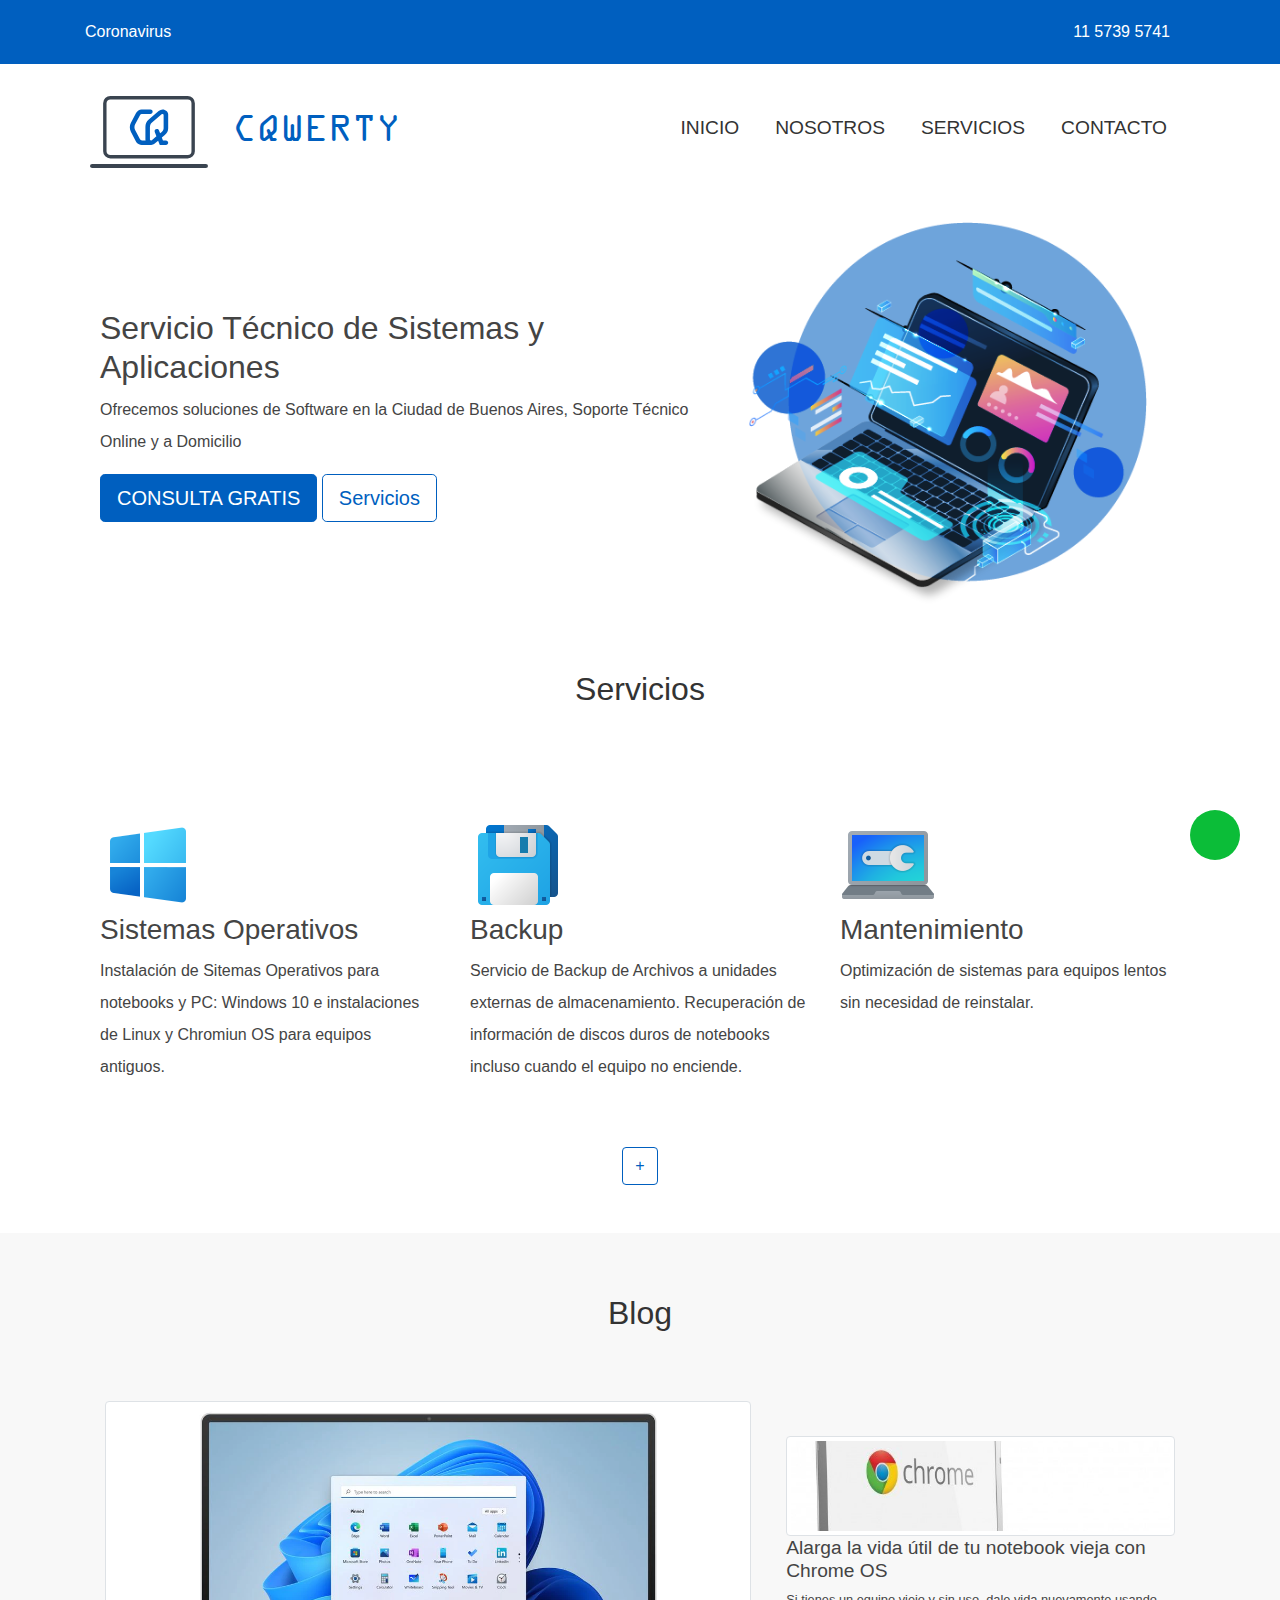
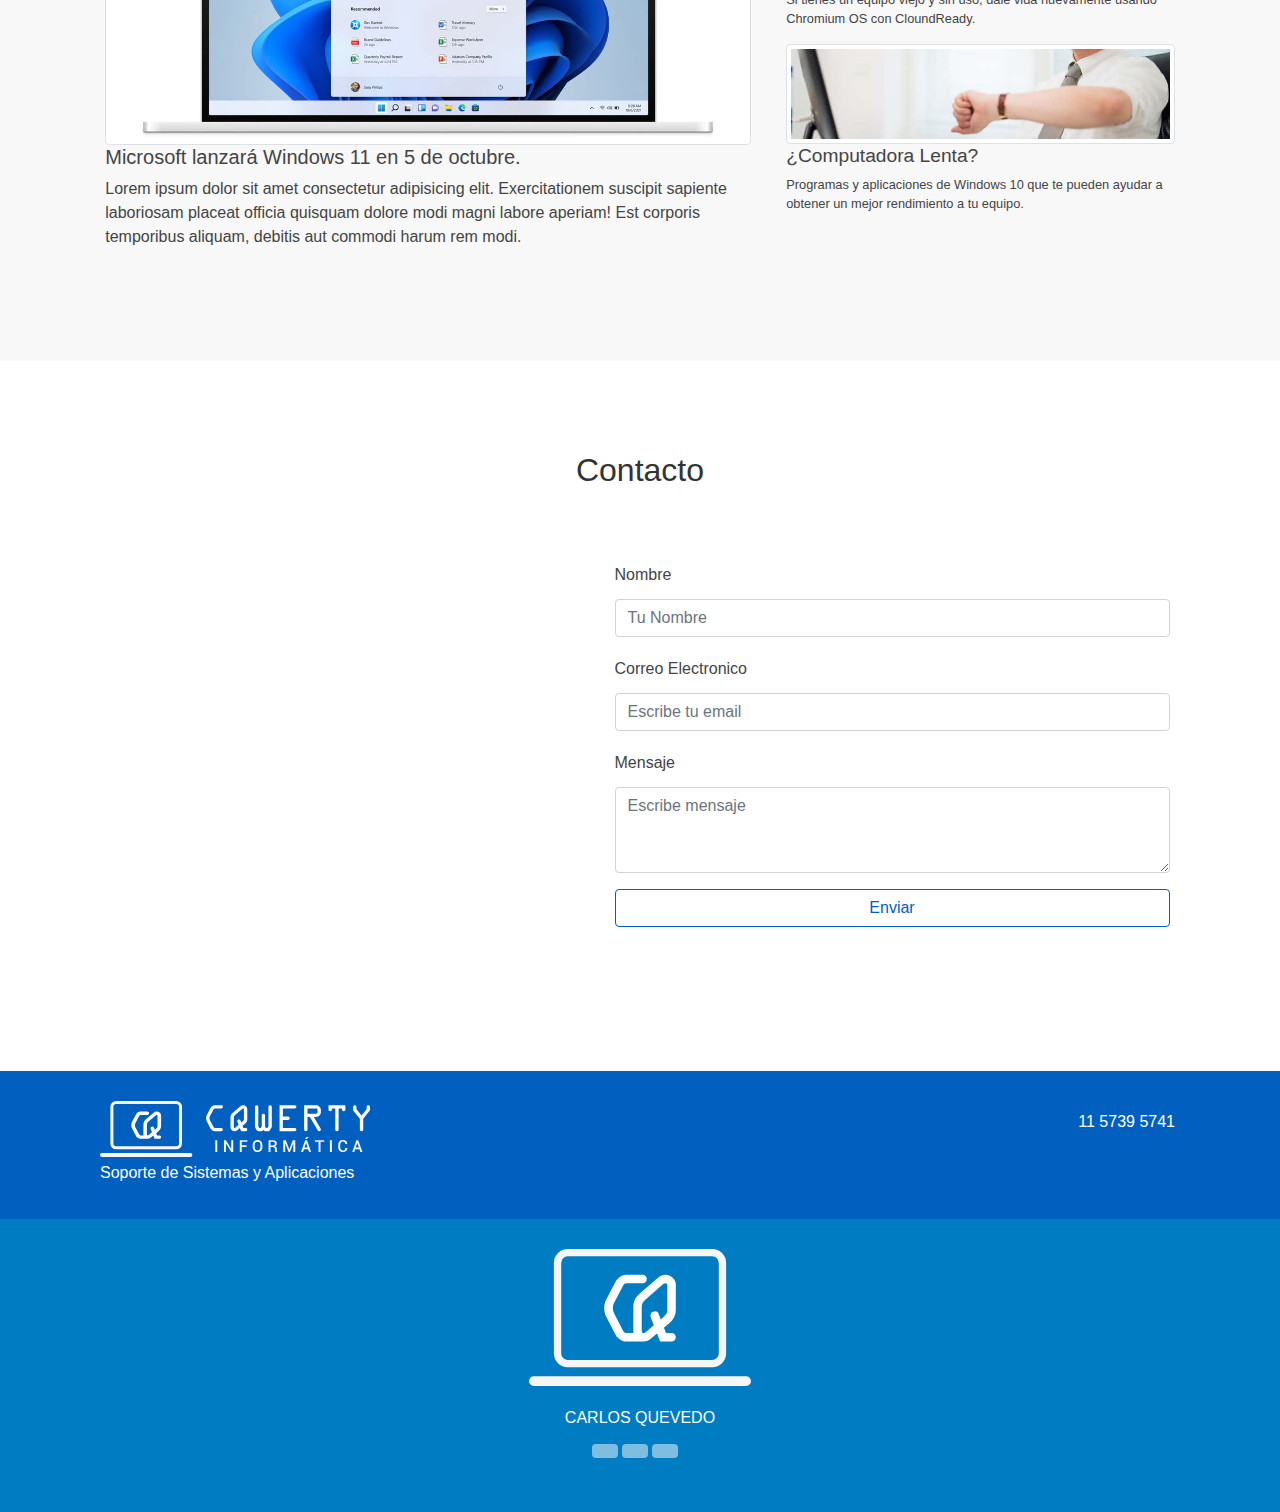
==== commit 7a5f0def: "Modal for Services" ====
--- a/index.html
+++ b/index.html
@@ -70,17 +70,13 @@
 
             <button  class="nav-btn_open" id="btn-menu" aria-label="Abrir Menú">
               <i class="fa fa-bars"></i>
-              <!-- <span class="material-icons">
-                menu
-                </span> -->
+        
             </button>
             
            <ul class="d-flex nav-menu">
               <button  class="nav-btn_close" id="btn-close" aria-label="Cerrar Menú">
                 <i class="fa fa-times"></i>
-                <!-- <span class="material-icons">
-                  close
-                  </span> -->
+               
               </button>
               <li class="nav-menu-item"><a href="#" class="nav-menu-link">Inicio</a></li>
               <li class="nav-menu-item"><a href="#about" class="nav-menu-link">Nosotros</a></li>
@@ -132,7 +128,7 @@
     <h1 class="welcome-title">Servicio Técnico de Sistemas y Aplicaciones</h1>
     <p>Ofrecemos soluciones de Software en la Ciudad de Buenos Aires, Soporte Técnico Online y a Domicilio</p>
     <a class="btn btn-lg btn-welcome btn-primary" href="https://wa.me/5491157395741">CONSULTA GRATIS</a>
-    <a class="btn btn-lg btn-welcome btn-outline-secondary" href="#servicios">Servicios</a>
+    <a class="btn btn-lg btn-welcome btn-outline-primary" href="#services">Servicios</a>
 
   </div>
   <div class="col-lg-5">
@@ -170,7 +166,7 @@
   
 
 
-  <main id="services" class="container padding-30 f-column f-wrap">
+  <main id="services" class="mb-5 container flex-wrap">
 
     <h2 class="section-title">Servicios</h2>
 
@@ -179,31 +175,147 @@
         <div class="col service-item">
           <img src="./img/fluency/windows.png" alt="Configuración de Sistemas">
             <!-- <i class="service-icon fab fa-windows"> </i> -->
-            <h3 class="service-title">Sistemas Operativos</h3>
-          <p class="service-text">Instalación de Sitemas Operativos para notebooks y PC: Windows 10 e instalaciones de
+            <h3 class="service-titleX">Sistemas Operativos</h3>
+          <p class="service-textX">Instalación de Sitemas Operativos para notebooks y PC: Windows 10 e instalaciones de
             Linux y Chromiun OS para equipos antiguos.</p>
         </div>
 
         <div class="col service-item">
           <!-- <i class="service-icon fa fa-hdd"> </i>  -->
           <img src="./img/fluency/save.png" alt="Servicio de Backup">
-          <h3 class="service-title">Backup</h3>
-          <p class="service-text">Servicio de Backup de Archivos a unidades externas de almacenamiento. Recuperación
+          <h3 class="service-titleX">Backup</h3>
+          <p class="service-textX">Servicio de Backup de Archivos a unidades externas de almacenamiento. Recuperación
             de información de discos duros de notebooks incluso cuando el equipo no enciende.</p>
         </div>
 
         <div class="col service-item">
           <img src="./img/fluency/cleaning.png" alt="Conexión Wifi">
           <!-- <i class="service-icon fa fa-laptop-medical"> </i> -->
-          <h3 class="service-title"> Mantenimiento</h3>
-          <p class="service-text">Optimización de sistemas para equipos lentos sin necesidad de reinstalar.</p>
+          <h3 class="service-titleX"> Mantenimiento</h3>
+          <p class="service-textX">Optimización de sistemas para equipos lentos sin necesidad de reinstalar.</p>
         </div>
       </div> 
 
 
-      <p class="text-center">
-        <a class="btn-servicios btn btn-outline-dark" href="./servicios.html">Ver más</a>
-      </p>
+      <div class="m-5 text-center">
+        <a class="btn-servicios btn btn-outline-primary"
+        data-toggle="modal" 
+        data-target="#servicesModal"
+        onclick="$('#myModal').on('shown.bs.modal', function () {
+                $('#myInput').trigger('focus')})">+</a>
+      </div>
+      
+      <div class="modal fade" id="servicesModal" tabindex="-1" aria-labelledby="exampleModalLabel" aria-hidden="true">
+        <div class="modal-dialog modal-dialog-centered modal-dialog-scrollable">
+          <div class="modal-content">
+            <div class="modal-header">
+              <h5 class="modal-title" id="exampleModalLabel">Servicios</h5>
+              <button type="button" class="close" data-dismiss="modal" aria-label="Close">
+                <span aria-hidden="true">&times;</span>
+              </button>
+            </div>
+            <div class="modal-body ">
+              
+                
+              
+            <div class="d-flex flex-wrap">
+              <div>
+                <img class="service-icon-modal" src="./img/fluency/windows.png" alt="Instalación de Windows">
+                <h3 class="service-title-modal"> Instalación de Windows</h3>
+                <p class="service-text-modal">Instalación de Sitemas Operativos para notebooks y PC: Windows 10 y Windows 11
+                  (Próximamente).</p>
+              </div>
+            
+            
+              <div><img class="service-icon-modal" src="./img/fluency/save.png" alt="Backup de información">
+                <h3 class="service-title-modal"> Backup de archivos</h3>
+                <p class="service-text-modal">Pasa tus archivos a unidades seguras al instalar windows, creación de particiones para
+                  que tus archivos no se pierdan.</p>
+              </div>
+            
+              <div> <img class="service-icon-modal" src="./img/fluency/antivirus.png" alt="Backup de información">
+                <h3 class="service-title-modal">Antivirus y Antimalware</h3>
+                <p class="service-text-modal">Eliminación de Virus y Malware. Instalación de Antivirus Premium por 1 o dos años.</p>
+              </div>
+              <div> <img class="service-icon-modal" src="./img/fluency/office.png" alt="Instalación de información">
+                <h3 class="service-title-modal">Instalación de Office</h3>
+                <p class="service-text-modal">Instalación de Paquete Office 2019 Standard o ProPlus por 1 año.</p>
+              </div>
+            
+              <div> <img class="service-icon-modal" src="./img/fluency/password.png" alt="Desbloqueo de Contraseña">
+                <h3 class="service-title-modal">Desbloqueo de Contraseña</h3>
+                <p class="service-text-modal">Desbloqueo de Contraseña de Windows 7, 8.1 y 10 en equipos bloqueados que perdieron
+                  acceso a su contraseña local.</p>
+              </div>
+              <div> <img class="service-icon-modal" src="./img/fluency/hdd.png" alt="Rescate de Archivos">
+                <h3 class="service-title-modal">Recuperación de Archivos</h3>
+                <p class="service-text-modal">Recuperación de
+                  información de discos duros de notebooks incluso cuando el equipo no enciende.</p>
+              </div>
+            
+            
+              <div><img class="service-icon-modal" src="./img/fluency/cleaning.png" alt="Mantenimiento de Equipos">
+                <h3 class="service-title-modal">Mantenimiento</h3>
+                <p class="service-text-modal">Optimización de sistemas para equipos lentos sin necesidad de reinstalar.</p>
+              </div>
+            
+              <div> <img class="service-icon-modal" src="./img/fluency/settings.png" alt="Configuración de controladores">
+                <h3 class="service-title-modal">Configuración de controladores</h3>
+                <p class="service-text-modal"></p>
+              </div>
+            
+              <div> <img class="service-icon-modal" src="./img/fluency/ssd.png" alt="Migración de Sistema Windows a Discos SSD">
+                <h3 class="service-title-modal">Migración de Windows a SSD</h3>
+                <p class="service-text-modal">Migración de Sistema Operativo de Discos Duros (HDD) a Discos Sólidos (SSD).</p>
+              </div>
+            
+              <div> <img class="service-icon-modal" src="./img/fluency/wifi.png" alt="Reparación de Internet">
+                <h3 class="service-title-modal">Reparación de Internet</h3>
+                <p class="service-text-modal">Configuración de Drivers controladores de conexión a Internet, resolución de problemas
+                  de conectividad, drivers de conexión inalámbrica y cableada</p>
+              </div>
+              <img class="service-icon-modal" src="./img/fluency/software.png" alt="Instalación de Software">
+              <h3 class="service-title-modal">Instalación de Software</h3>
+              <p class="service-text-modal">Instalación de Programas por demanda, entre los cuales está la Suite de Adobe Photoshop,
+                Illustrator, Premiere entre otros.</p>
+            </div>
+            <div><img class="service-icon-modal" src="./img/fluency/hardware.png" alt="Mantenimiento de Hardware">
+              <h3 class="service-title-modal">Mantenimiento de Hardware</h3>
+              <p class="service-text-modal">Mantenimiento preventivo y correctivo de hardware. Limpieza de notebooks, cambio de
+                pasta térmica, limpieza de cooler.</p>
+            </div>
+            <div><img class="service-icon-modal" src="./img/fluency/keyboard.png" alt="Cambio de teclado">
+              <h3 class="service-title-modal">Cambio de Teclado</h3>
+              <p class="service-text-modal">Diagnóstico y cambio de teclados de notebooks</p>
+            </div>
+            <div><img class="service-icon-modal" src="./img/fluency/memory.png" alt="Aumento de memoria RAM">
+              <h3 class="service-title-modal">Aumento de memoria RAM</h3>
+              <p class="service-text-modal">Aumento de memoria RAM para equipos portátiles</p>
+            </div>
+            <div><img class="service-icon-modal" src="./img/fluency/printer.png" alt="Configuración de impresoras">
+              <h3 class="service-title-modal">Configuración de impresoras</h3>
+              <p class="service-text-modal">Configuración de drivers controladores de impresoras con conexión inalámbrica y USB.</p>
+            </div>
+            <div><img class="service-icon-modal" src="./img/fluency/linux.png" alt="Soporte de Linux">
+              <h3 class="service-title-modal">Soporte de Linux</h3>
+              <p class="service-text-modal">Soporte, instalación y asesoría en la migración a Linux</p>
+            </div>
+            <div><img class="service-icon-modal" src="./img/fluency/android.png" alt="Soporte de Android">
+              <h3 class="service-title-modal">Soporte de Android</h3>
+              <p class="service-text-modal">Soporte de Software de Android para teléfonos y tablets.</p>
+            </div>
+            <div>
+              <img class="service-icon-modal" src="./img/fluency/teamviewer.png" alt="Soporte Online">
+              <h3 class="service-title-modal">Soporte Online</h3>
+              <p class="service-text-modal">Soporte Remoto mediante software TeamViewer.</p>
+            </div>
+            </div>
+            </div>
+            
+          </div>
+        </div>
+      </div>
+
   </main>
   
 
@@ -328,8 +440,8 @@
   <script src="https://stackpath.bootstrapcdn.com/bootstrap/4.5.2/js/bootstrap.min.js"
     integrity="sha384-B4gt1jrGC7Jh4AgTPSdUtOBvfO8shuf57BaghqFfPlYxofvL8/KUEfYiJOMMV+rV"
     crossorigin="anonymous"></script>
-  <script src="./js/script.js"></script>
-  <script src="./js/copyright.js"></script>
+  <script src="js/script.js"></script>
+  <script src="js/copyright.js"></script>
 </body>
 
 </html>--- a/css/style.css
+++ b/css/style.css
@@ -2,6 +2,21 @@
 .btn-servicios {
     border: 1px solid #d3d3d3;
     color: #d3d3d3;
+}
+.btn-outline-primary {
+    border-color: #005fbf;
+    color: #005fbf;
+}
+.btn-outline-primary:hover {
+    border-color: #005fbf;
+    background-color: #005fbf;
+}
+.btn-primary {
+    border-color: #005fbf;
+    background-color: #005fbf;
+}
+.btn-primary:hover {
+    filter: brightness(150%);
 }
 #btn-whatsapp {
     background-color: #0bbd38;
@@ -150,9 +165,15 @@
 /* BLOG SECTION */
 #blog {
     background-color: #f8f8f8;
+    
+  
 }
 #blog .blog-container {
     display: flex;
+    justify-content: center;
+    align-items: center;
+    padding-bottom: 6rem;
+    
 }
 
 .blog-img {
@@ -200,13 +221,17 @@
 /* CONTACT SECTION */
 #contact .container-lg {
     display: flex;
+    align-items: center;
+    margin-bottom: 6rem;
 }
 .contact-form {
     width: 50%;
     margin-left: 30px;
+    
 }
 .contact-map {
     width: 45%;
+    
 }
 
 /*FOOTER */
@@ -262,6 +287,23 @@
     width: 100%;
 }
 
+
+
+
+/* SERVICE MODAL */
+.service-icon-modal {
+    width: 48px;
+    height: auto;
+}
+.service-title-modal {
+    font-size: 1.1rem;
+}
+.service-text-modal {
+    color: var(--text-color);
+}
+.modal {
+    z-index: 9999999999999999;
+}
 
 
 @media (max-width: 768px) {
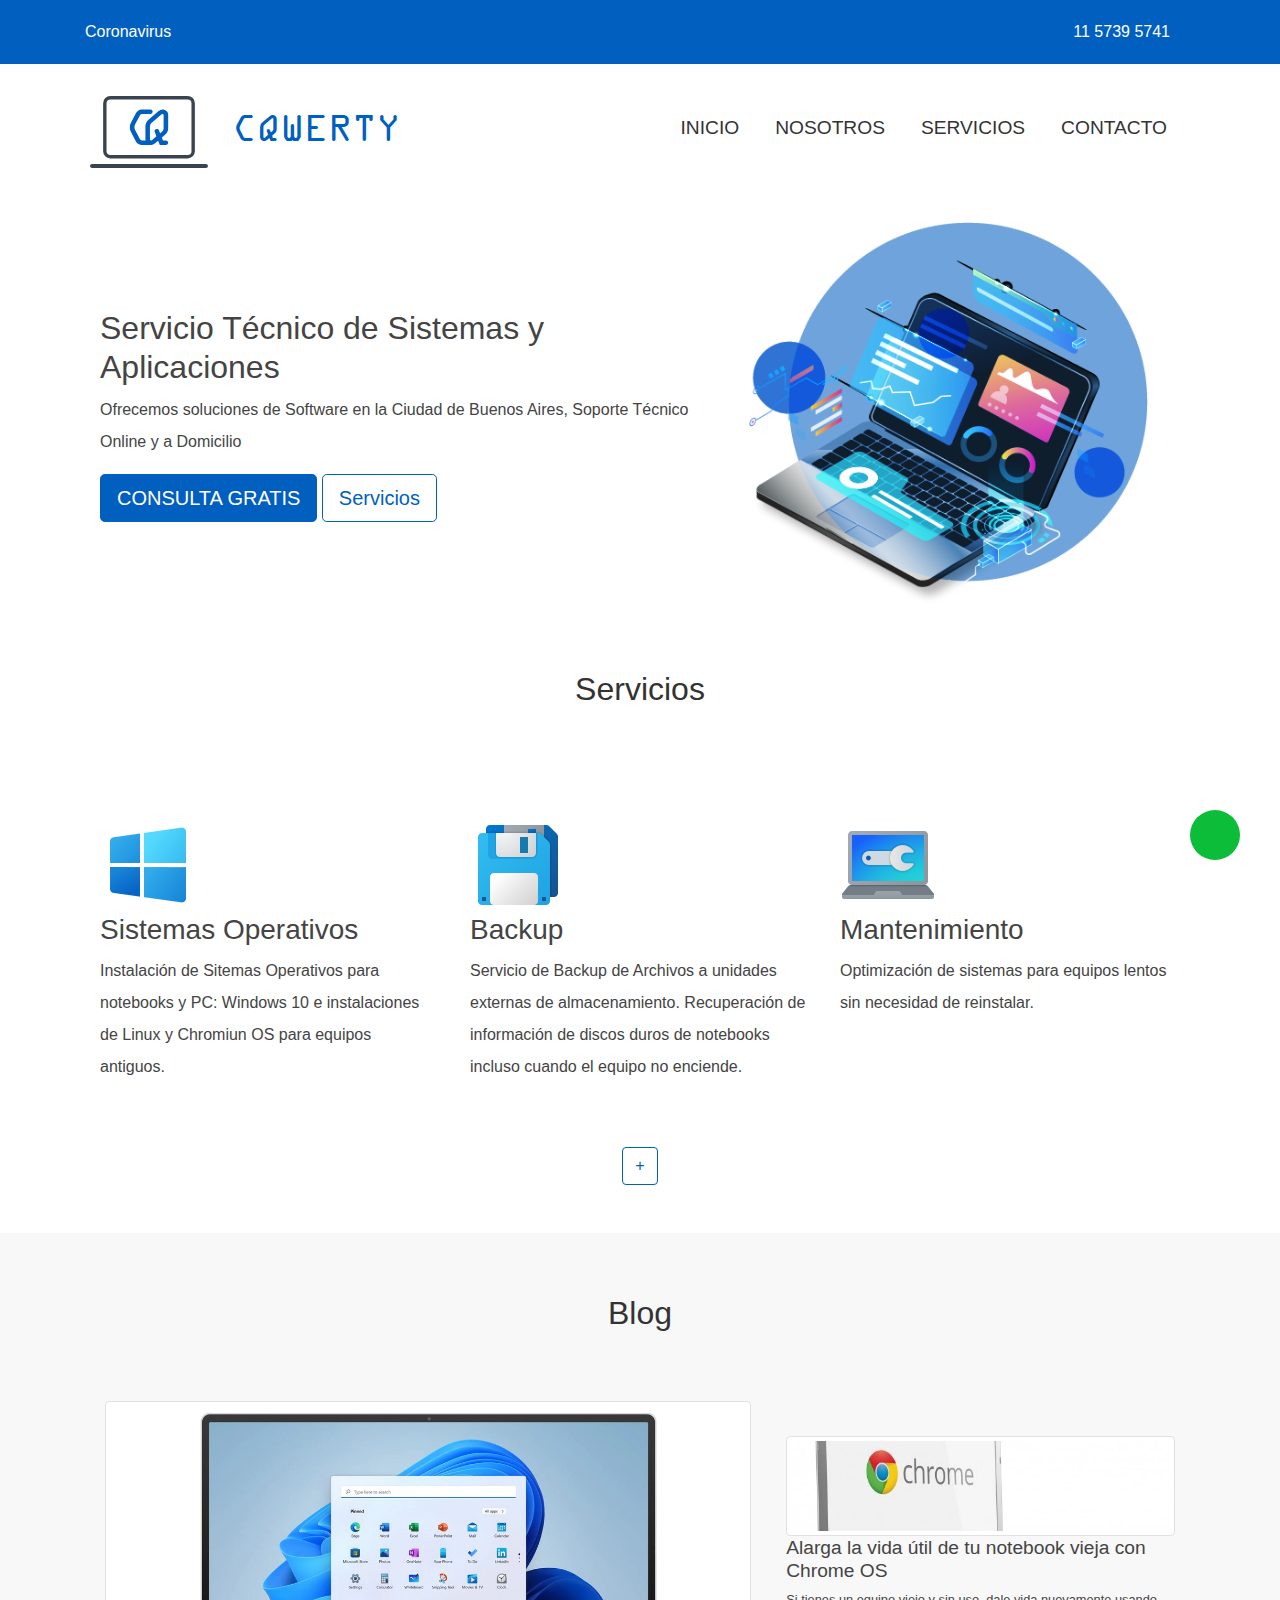
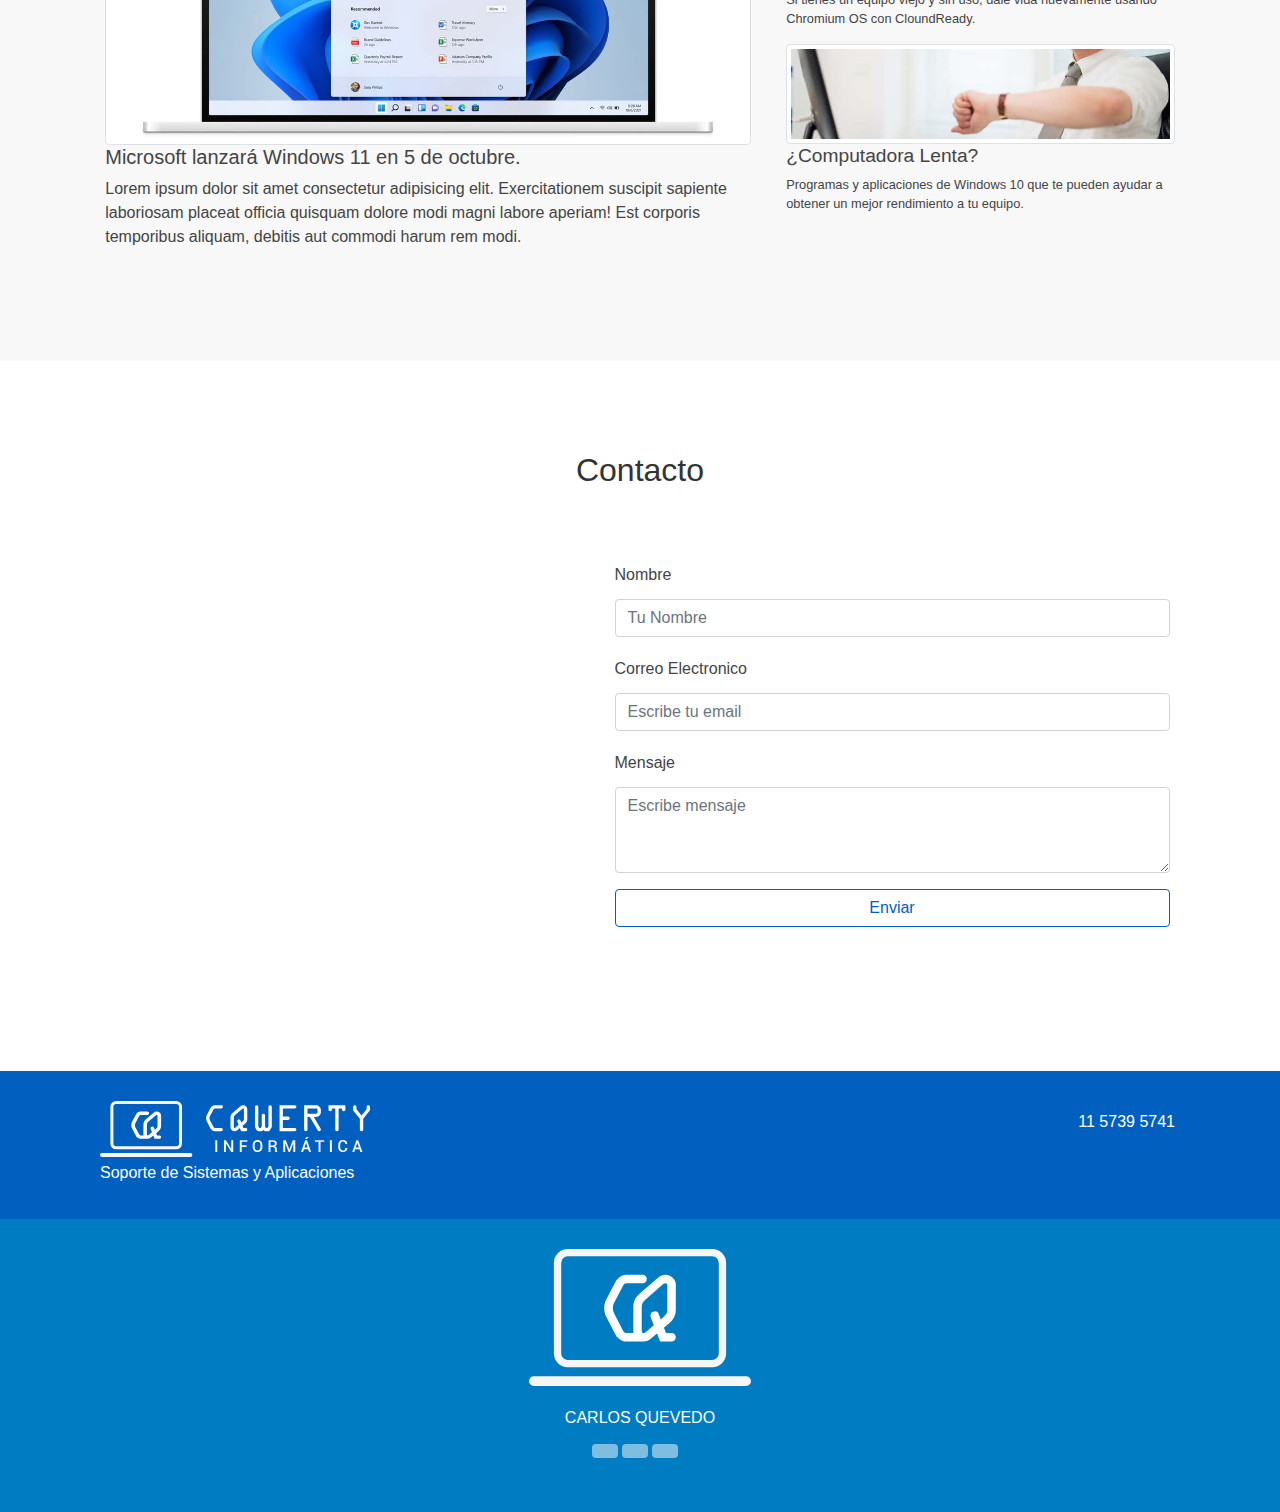
==== commit 2fc99e73: "NavScroll with Sticky-Top in Desktop Version" ====
--- a/index.html
+++ b/index.html
@@ -56,7 +56,7 @@
     </div>
     </div><!-- BARRA SUPERIOR -->
 
-  <header id="header">
+  <header id="header" class="sticky-top bg-white">
 
 
       <nav class="nav-header container-lg d-flex justify-content-between">
--- a/css/style.css
+++ b/css/style.css
@@ -30,12 +30,14 @@
     height: 50px;
     font-size: 2rem;
     line-height: 50px;
-    z-index: 99999999;
+    z-index: 99999999999999999;
     transition: ease-in-out 0.5s;
 }
 #btn-whatsapp:hover {
     filter: brightness(150%);
 }
+
+
 
 
 /* BACKGROUND COLOR */
@@ -90,6 +92,9 @@
     top: 0;
     left: 0;
     z-index: 99999; */
+}
+.nav-scroll {
+    box-shadow: 3px 3px 5px 1px rgba(0, 0, 0, 0.2);
 }
 
 .logo {
@@ -149,6 +154,7 @@
     font-weight: 400;
 }
 .welcome-img {
+    width:100%;
     max-width: 400px;
 }
 
@@ -302,7 +308,7 @@
     color: var(--text-color);
 }
 .modal {
-    z-index: 9999999999999999;
+    z-index: 9999999999999;
 }
 
 
@@ -518,17 +524,35 @@
 
 }
 
-@media (max-width: 562px) {
+@media (max-width: 576px) {
     aside {
         display: flex;
         flex-direction: column;
 
     }
-
-}
-
-
-
-
-
-
+    #header {
+        background-color: #005fbf;
+        height: 5rem;
+    }
+    .logo, .logo:hover  {
+        font-size: 2rem;
+        padding: 0;
+        line-height: 5rem;
+    }
+    img.logo-white {
+        height: 3.5rem;
+        line-height: 5rem;
+    }
+    .nav-btn_open, .nav-btn_close {
+        font-size: 2.2rem;
+        line-height: 5rem;
+        padding: 0 1rem;
+
+    }
+}
+
+
+
+
+
+
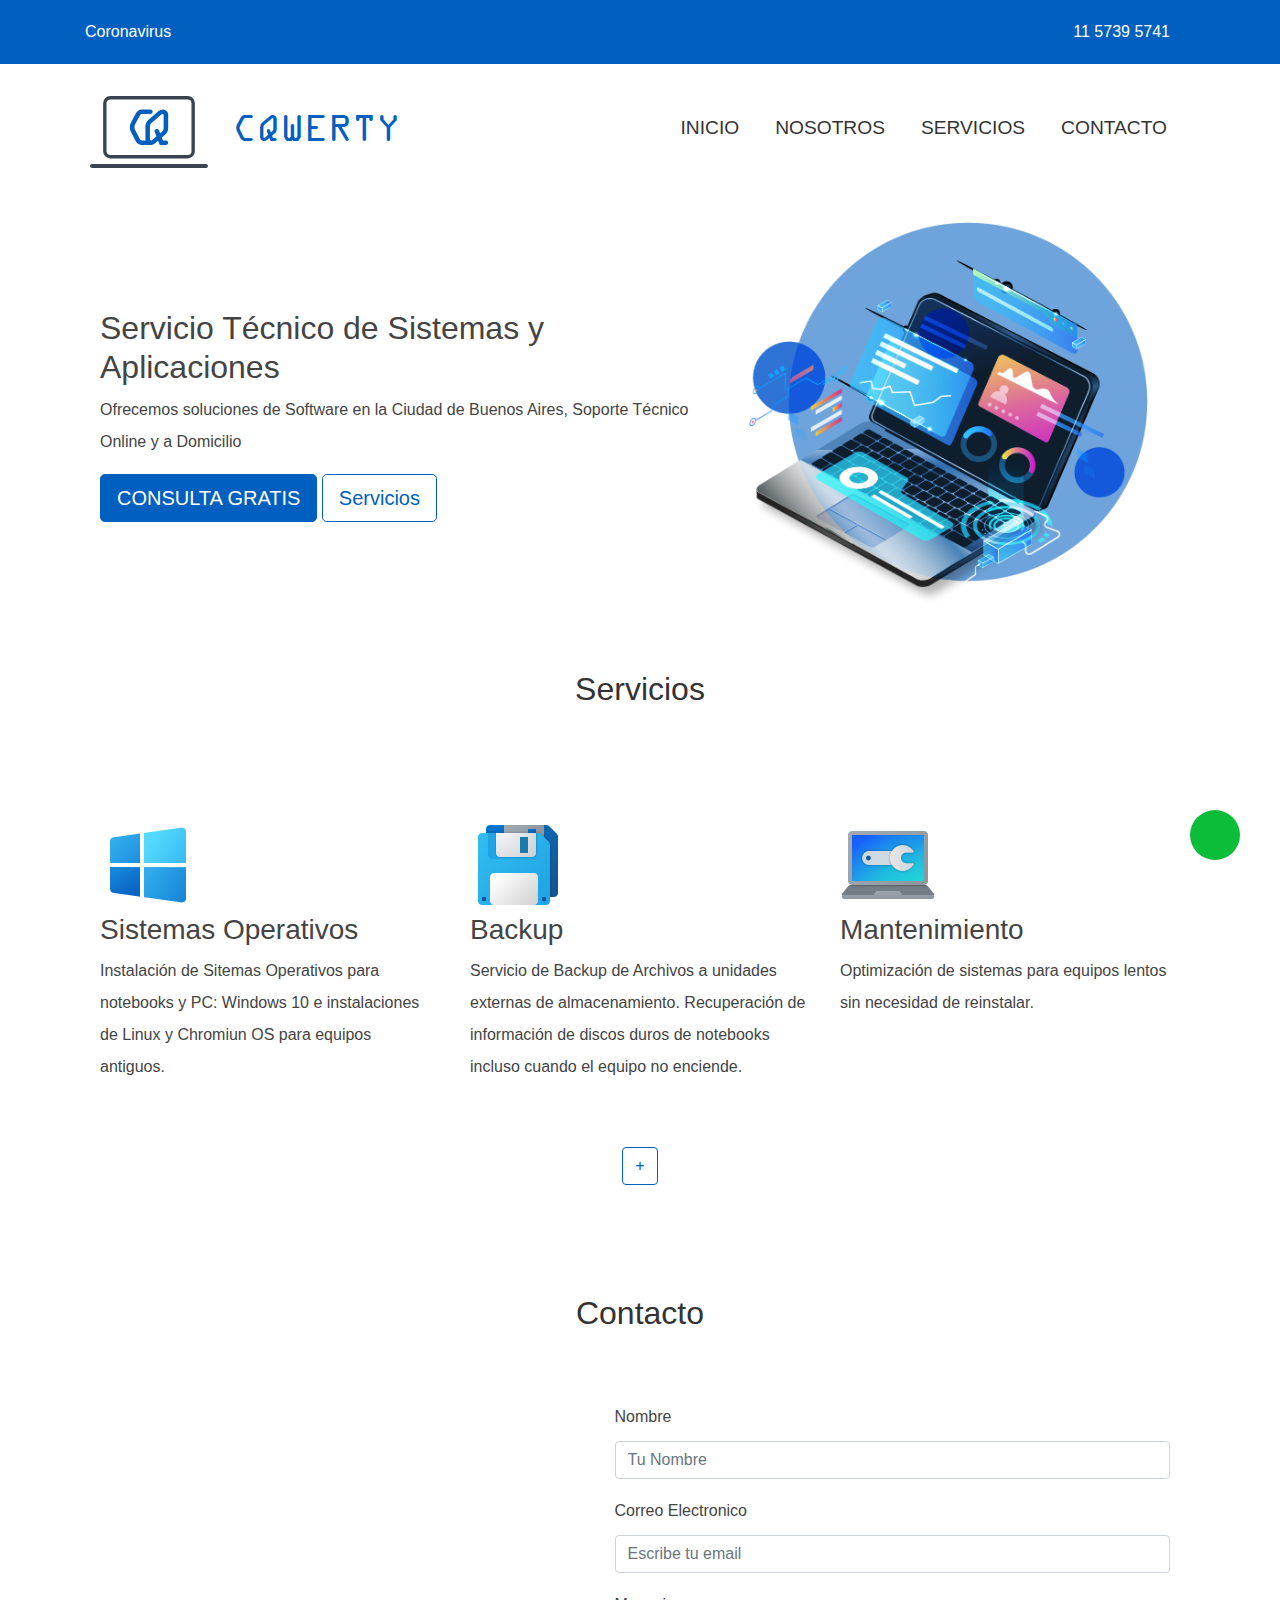
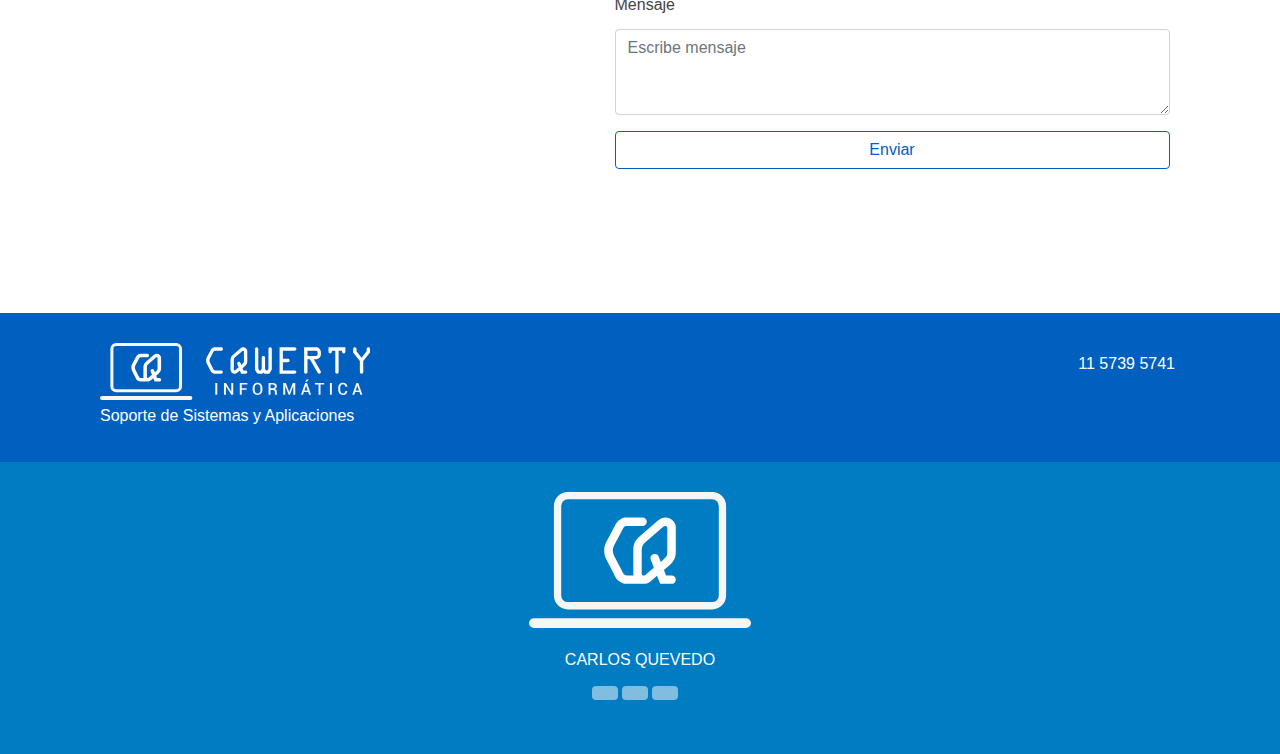
==== commit 8a08ebf8: "Minimalized" ====
--- a/index.html
+++ b/index.html
@@ -42,7 +42,11 @@
     <div id="top-bar" class="bg-main">
       <div class="container-lg top-bar">
           
-        <a  class="top-bar-element covid-alert" href="./blog/coronavirus.html">
+        <a class="top-bar-element covid-alert"
+        data-toggle="modal" 
+        data-target="#covidModal"
+        onclick="$('#myModal').on('shown.bs.modal', function () {
+                $('#myInput').trigger('focus')})">
           <i class="fa fa-virus"> </i> Coronavirus </a>
     
      
@@ -56,7 +60,7 @@
     </div>
     </div><!-- BARRA SUPERIOR -->
 
-  <header id="header" class="sticky-top bg-white">
+  <header id="header" class="sticky-top">
 
 
       <nav class="nav-header container-lg d-flex justify-content-between">
@@ -88,36 +92,7 @@
 
   </header>
  
-  <!-- <div class="container">
-    <div id="carouselExampleIndicators" class="carousel slide" data-ride="carousel">
-      <ol class="carousel-indicators">
-        <li data-target="#carouselExampleIndicators" data-slide-to="0" class="active"></li>
-        <li data-target="#carouselExampleIndicators" data-slide-to="1"></li>
-        <li data-target="#carouselExampleIndicators" data-slide-to="2"></li>
-      </ol>
-      <div class="carousel-inner">
-        <div class="carousel-item active">
-          <img src="./img/anuncio3.jpg" class="d-block wxt0" alt="...">
-        </div>
-        <div class="carousel-item">
-          <img src="./img/anuncio1.jpg" class="d-block wxt0" alt="...">
-        </div>
-        <div class="carousel-item">
-          <img src="./img/anuncio2.jpg" class="d-block wxt0" alt="...">
-        </div>
-      </div>
-      <a class="carousel-control-prev" href="#carouselExampleIndicators" role="button" data-slide="prev">
-        <span class="carousel-control-prev-icon" aria-hidden="true"></span>
-        <span class="sr-only">Anterior</span>
-      </a>
-      <a class="carousel-control-next" href="#carouselExampleIndicators" role="button" data-slide="next">
-        <span class="carousel-control-next-icon" aria-hidden="true"></span>
-        <span class="sr-only">Siguiente</span>
-      </a>
-    </div>
-  </div>
- -->
-
+  
 <section class="container welcome-section">
 
   <div class="row justify-content-between">
@@ -138,32 +113,6 @@
   </div></div>
 </section>
 
-
-
-
-
-  <!-- <section id="nosotros">
-    <h2 class="section-title">Servicio Técnico Especializado</h2>
-    <div class="mt-5 nosotros container d-flex">
-      <div>
-        <img src="./img/nosotros.svg" alt="">
-      </div>
-      <p>
-      <ul class="nosotros-li">
-        <li><i class="fa fa-check-square"> </i> Ofrecemos soluciones de software y hardware en Ciudad de Buenos Aires.
-        </li>
-        <li><i class="fa fa-check-square"> </i> Ofrecemos Soporte Online y a Domicilio para particulares</li>
-        <li><i class="fa fa-check-square"> </i> Contamos con los mejores precios del mercado</li>
-        <li><i class="fa fa-check-square"> </i> Aceptamos todos los medios de pago.</li>
-      </ul>
-
-
-
-      </p>
-
-    </div>
-  </section> -->
-  
 
 
   <main id="services" class="mb-5 container flex-wrap">
@@ -319,49 +268,7 @@
   </main>
   
 
-  <section id="blog">
-
-    <h2 class="section-title">Blog</h2>
-
-    
-    <div class="container blog-container">
-      <article class="blog-content">
-      <img class="blog-img img-thumbnail" src="./img/blog/windows11.webp" alt="Windows 11">
-      <h3 class="blog-title">
-        Microsoft lanzará Windows 11 en 5 de octubre.
-      </h3>
-      <p class="blog-text">Lorem ipsum dolor sit amet consectetur adipisicing elit. Exercitationem suscipit sapiente laboriosam placeat officia quisquam dolore modi magni labore aperiam! Est corporis temporibus aliquam, debitis aut commodi harum rem modi.
-      </p>
-
-    </article>
-
-    <aside>
-
-      <div class="aside-content">
-        <img src="./img/blog/chromebook.jpg" class="blog-img-aside img-thumbnail" alt="Chromebook">
-        <div class="blog-content-aside">
-          <h4 class="blog-title-aside">Alarga la vida útil de tu notebook vieja con Chrome OS</h4>
-          <p class="blog-text-aside">Si tienes un equipo viejo y sin uso, dale vida nuevamente usando Chromium OS con
-          CloundReady.</p>
-        </div>
-      </div>
-      <div class="aside-content">
-        <img class="blog-img-aside img-thumbnail" src="./img/blog/pc-lenta.jpg" alt="Computadora lenta">
-        <div class="blog-content-aside">
-        <h4 class="blog-title-aside">¿Computadora Lenta?</h4>
-        <p class="blog-text-aside">Programas y aplicaciones de Windows 10 que te pueden ayudar a obtener un mejor
-          rendimiento a tu equipo.</p>
-              </div>
-            </div>
-
-    </aside>
-  </div>
-    
-
-  </section>
-
-  
-  
+   
 
   <section id="contact">
 
@@ -411,6 +318,54 @@
   </section>
   
 
+  <div class="modal fade" id="covidModal" tabindex="-1" aria-labelledby="exampleModalLabel" aria-hidden="true">
+    <div class="modal-dialog modal-dialog-centered modal-dialog-scrollable">
+      <div class="modal-content">
+        <div class="modal-header">
+          <h5 class="modal-title" id="exampleModalLabel">Coronavirus</h5>
+          <button type="button" class="close" data-dismiss="modal" aria-label="Close">
+            <span aria-hidden="true">&times;</span>
+          </button>
+        </div>
+        <div class="modal-body ">
+                  <p class="blog-content">
+                        
+                    <blockquote>
+                    AVISO: Debido a la situación de pandemia por el nuevo coronavirus, todos los servicios a domicilio
+                    están suspendidos hasta nuevo aviso.
+
+
+                </blockquote>
+
+                <div class="d-flex justify-content-center">
+                    <a class="m-1 text-white bg-main text-center btn btn-lg blog-cards"><i class="fa fa-head-side-mask">
+                        </i></a>
+                    <a class="m-1 text-white bg-main text-center btn btn-lg blog-cards"><i class="fa fa-people-arrows"> </i></a>
+                    <a class="m-1 text-white bg-main text-center btn btn-lg blog-cards"><i class="fa fa-hands-wash"> </i></a>
+                </div>
+
+                <p>Es tarea de todos y todas cuidarnos, por eso hemos tomado una serie de medidas para protegerte y protegernos.
+                </p>
+
+                <h3 class="m-3">Medidas de prevención de contagios e higienización durante el servicio</h3>
+
+                <ul>
+                    <li> Lavado constante de manos</li>
+                    <li>Protocolo de distanciamiento social y sistema de turnos con cada cliente</li>
+                    <li>Uso de tapabocas al contacto con cliente</li>
+                    <li>Higienización de manos y equipos con alcohol al 70% antes del servicio</li>
+                    <li>Uso de guantes al manipular hardware interno</li>
+                    <li>Limpieza final con solución de alcohol al terminar el servicio</li>
+                    <li>Suspensión de servicios a domicilio</li>
+                </ul>
+
+
+                </p>  <!-- end blog-content -->
+        </div>
+      </div>
+    </div>
+  </div>      
+
 
   <footer class="bg-main">
     <div class="container ">
--- a/css/main.css
+++ b/css/main.css
@@ -24,6 +24,7 @@
     16px es la base del tamaño fuente en html 
     62.5 = 10px de 16px
         */
+        scroll-behavior: smooth;
 }
 *, *:before, *:after {
     box-sizing: inherit;
@@ -50,4 +51,10 @@
     border: none;
     background: none;
     outline: none;
-}+}
+
+.center {
+    display: flex;
+    align-items: center;
+    justify-content: center;       
+  }  --- a/css/style.css
+++ b/css/style.css
@@ -88,6 +88,7 @@
 #header {
     height: 8rem;
     width: 100%;
+    background: white;
     /* position: fixed;
     top: 0;
     left: 0;
@@ -486,6 +487,7 @@
 .contact-form {
     width: 90%;
     margin-right: 0 auto;
+    padding: 0;
 }
 .contact-map {
     width: 100%;
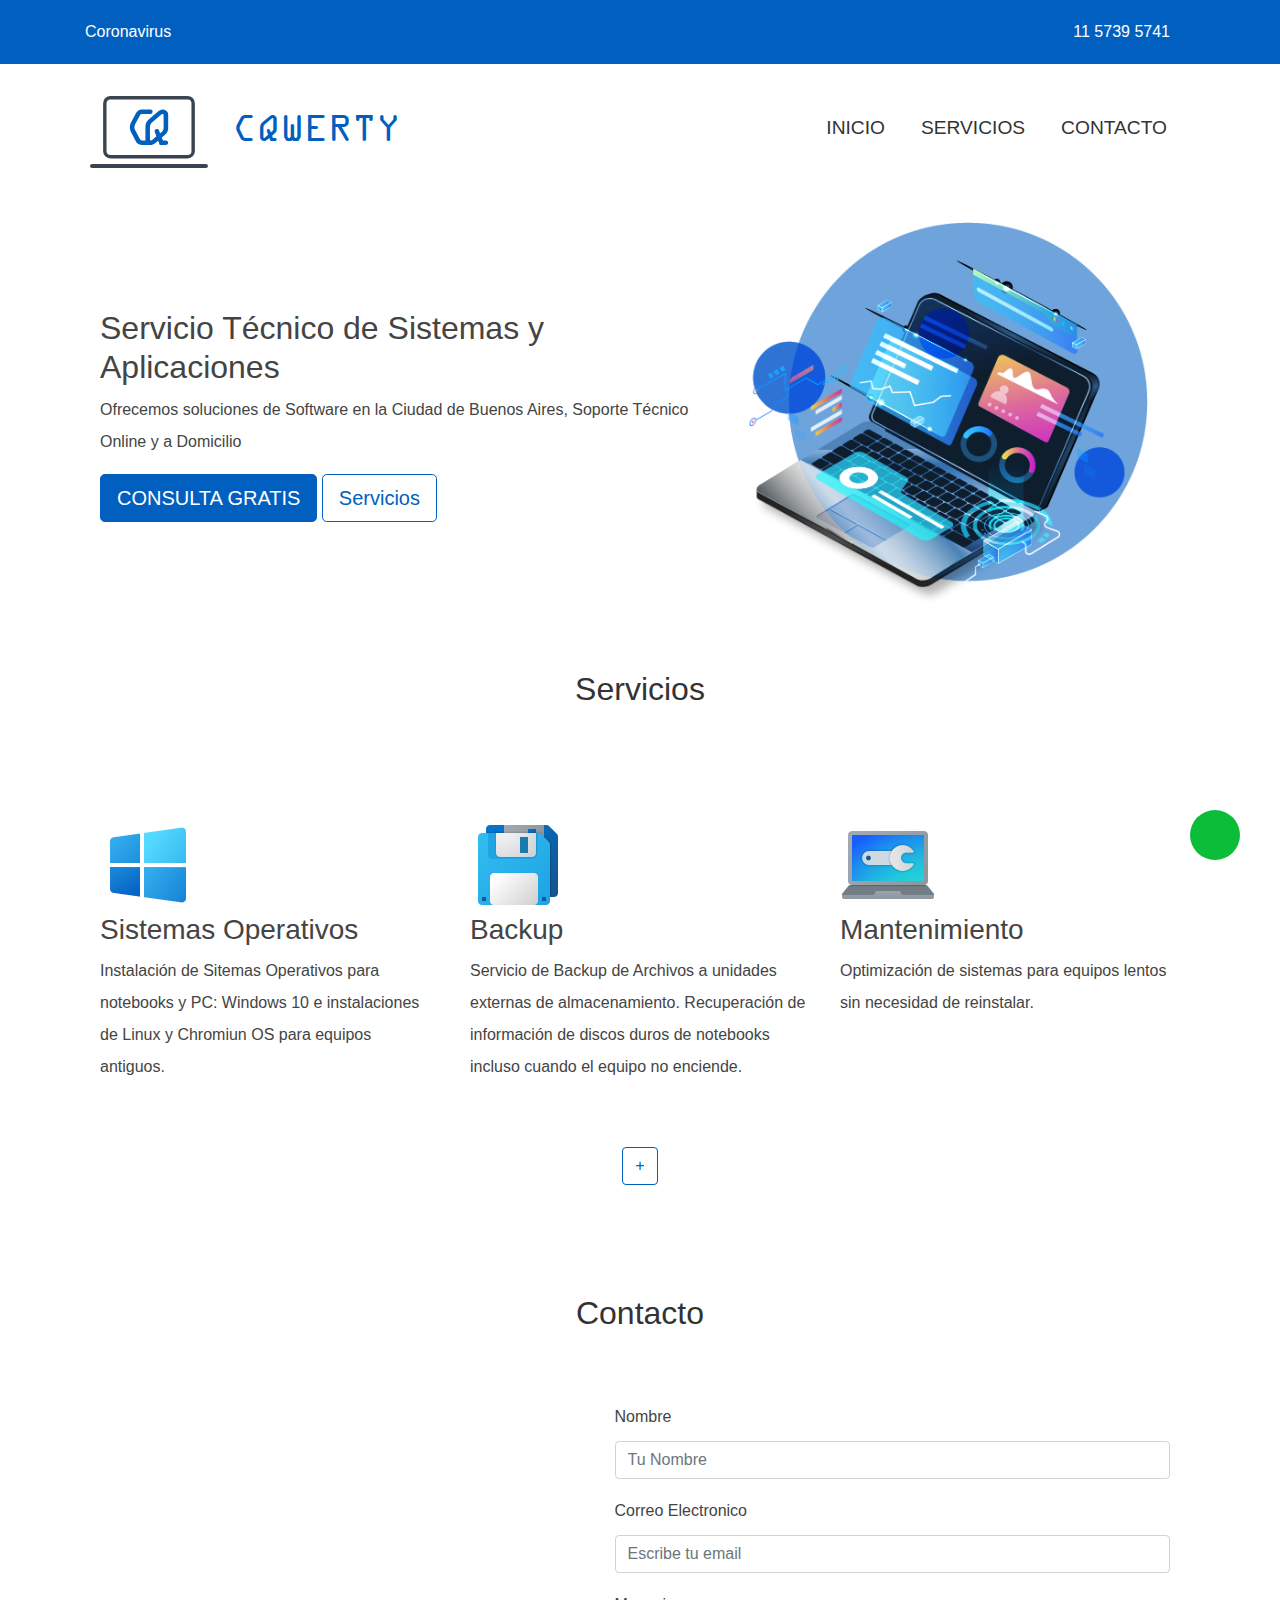
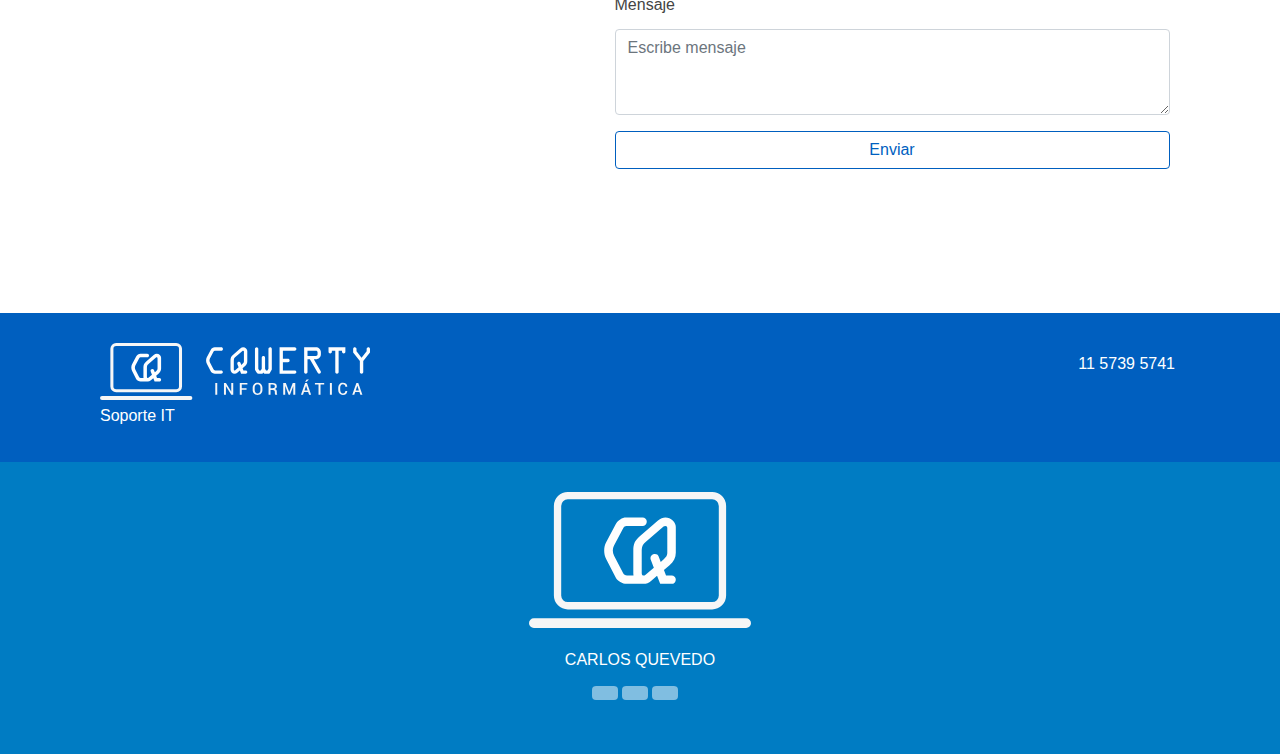
==== commit 622d4f01: "Update index.html" ====
--- a/index.html
+++ b/index.html
@@ -12,7 +12,7 @@
   <meta name="copyright" content="CQWERTY IT">
   <meta name="robots" content="index">
 
-  <title>CQWERTY Informática</title>
+  <title>CQWERTY - Soporte IT</title>
 
   <link rel="shortcut icon" href="./img/ico.svg" type="image/x-icon">
   <link rel="stylesheet" href="https://cdnjs.cloudflare.com/ajax/libs/animate.css/4.1.1/animate.min.css" />
@@ -83,7 +83,6 @@
                
               </button>
               <li class="nav-menu-item"><a href="#" class="nav-menu-link">Inicio</a></li>
-              <li class="nav-menu-item"><a href="#about" class="nav-menu-link">Nosotros</a></li>
               <li class="nav-menu-item"><a href="#services" class="nav-menu-link">Servicios</a></li>
               <li class="nav-menu-item"><a href="#contact" class="nav-menu-link">Contacto</a></li>
             </ul>
@@ -371,7 +370,7 @@
     <div class="container ">
       <a class="copy" href="#">
         <img src="./img/logo-blanco.svg" alt="CQWERTY Informática"><br>
-              Soporte de Sistemas y Aplicaciones</a>
+              Soporte IT</a>
 
         <ul class="footer-links">
           <li><a class="margin-5" href="https://facebook.com/cqwerty.info"> <i class="fab fa-facebook-square"></i> </a> </li>
